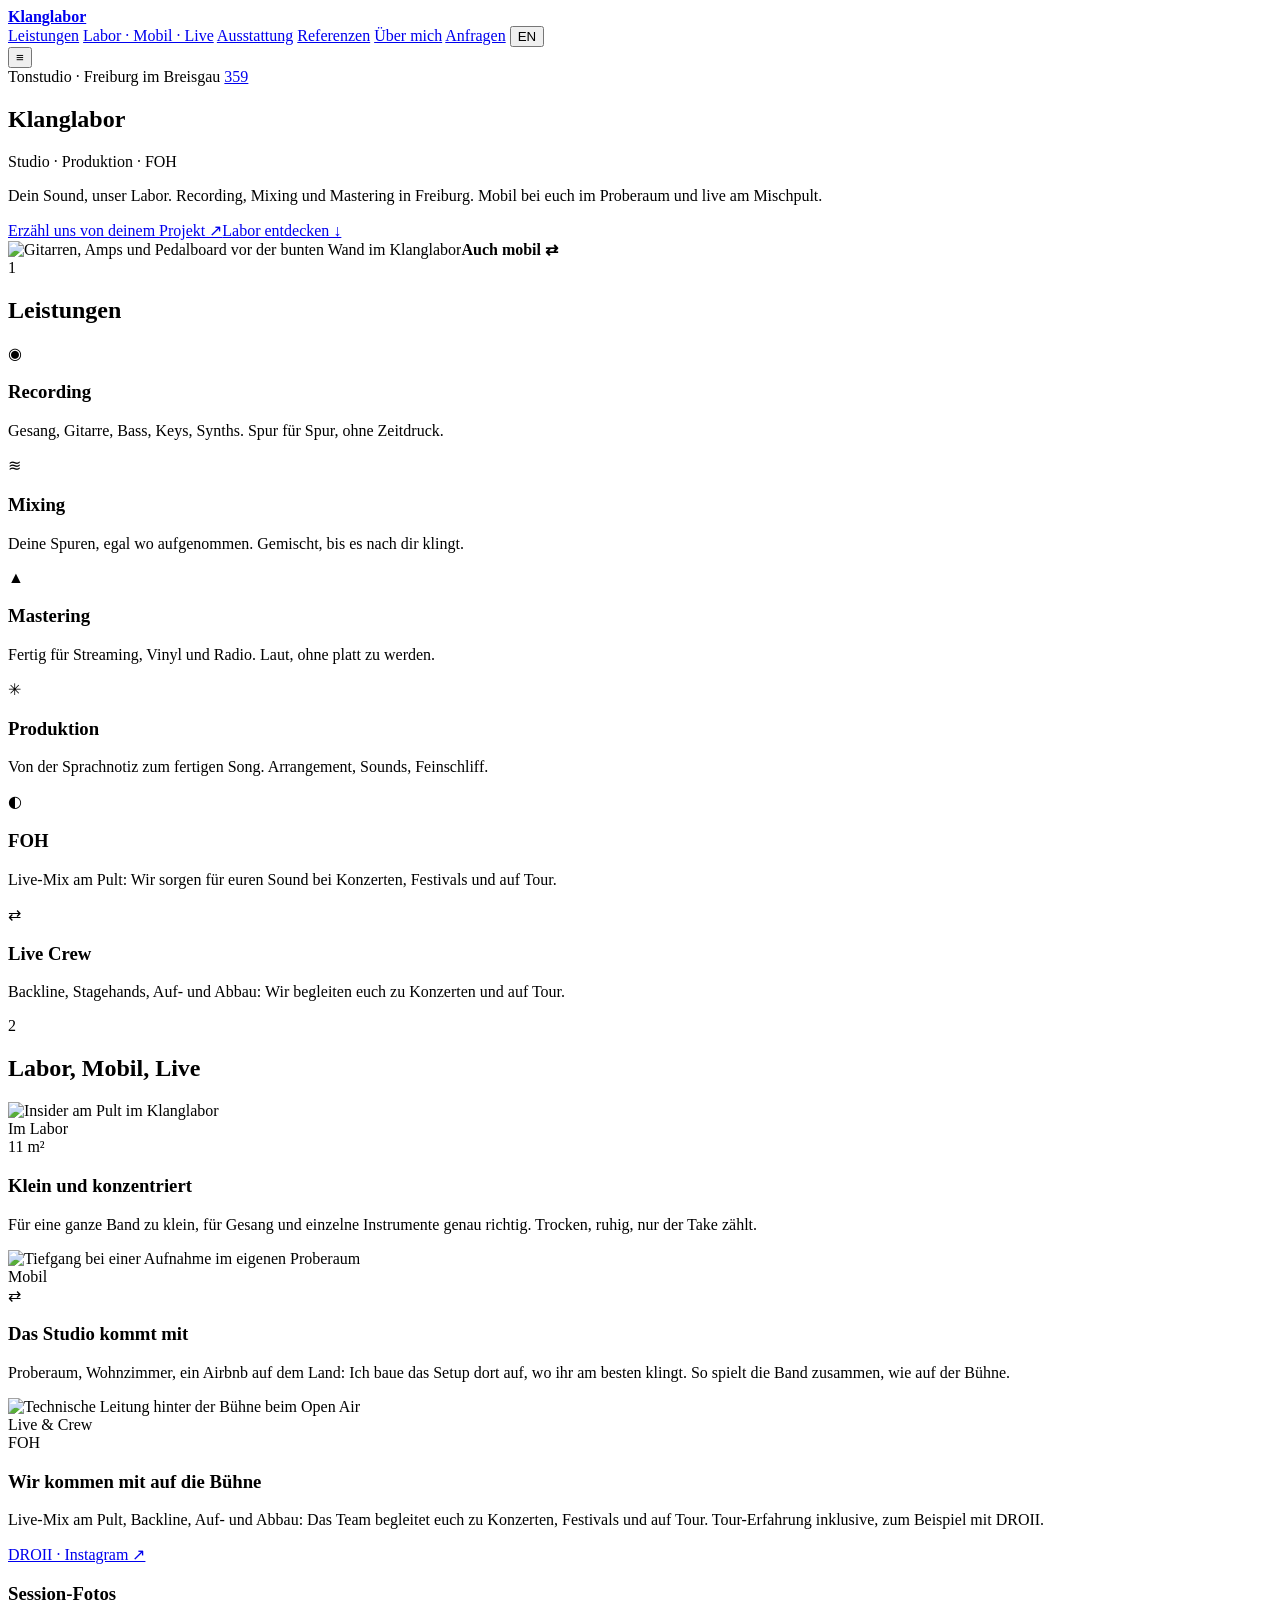
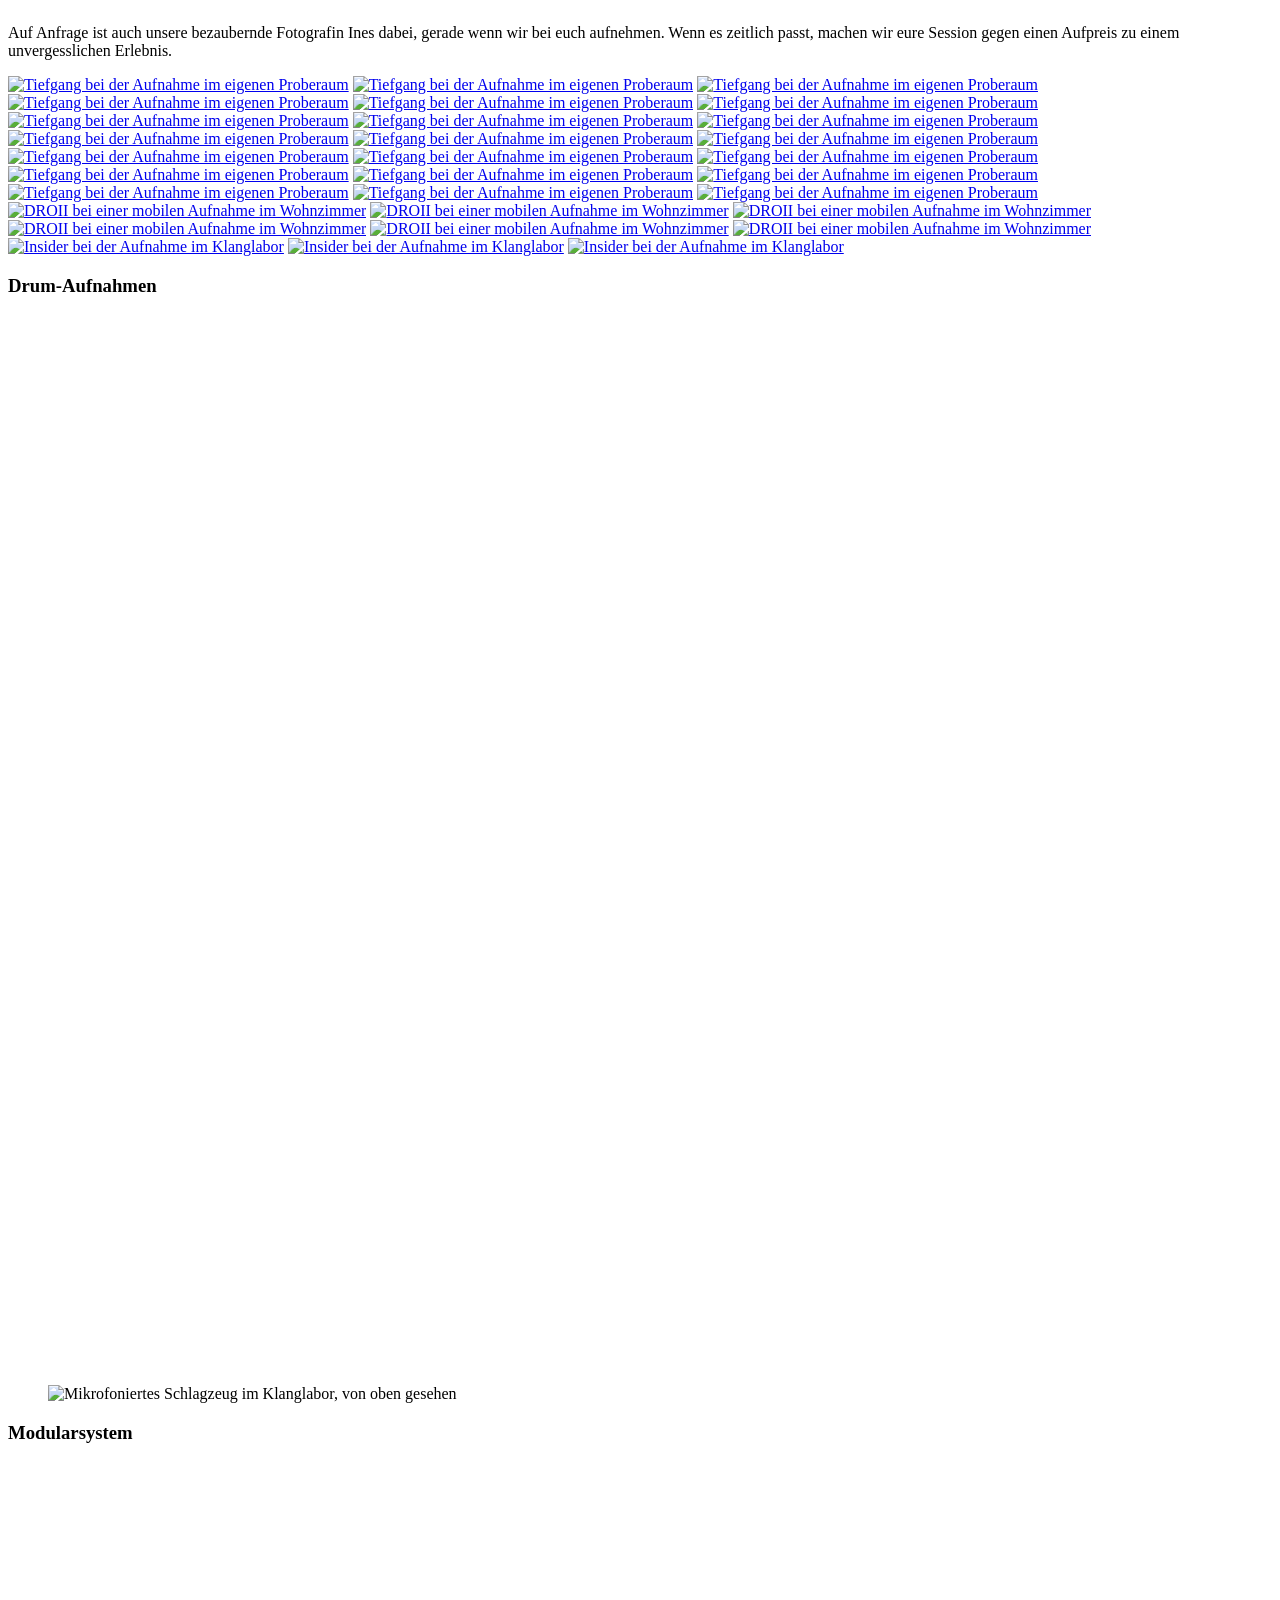
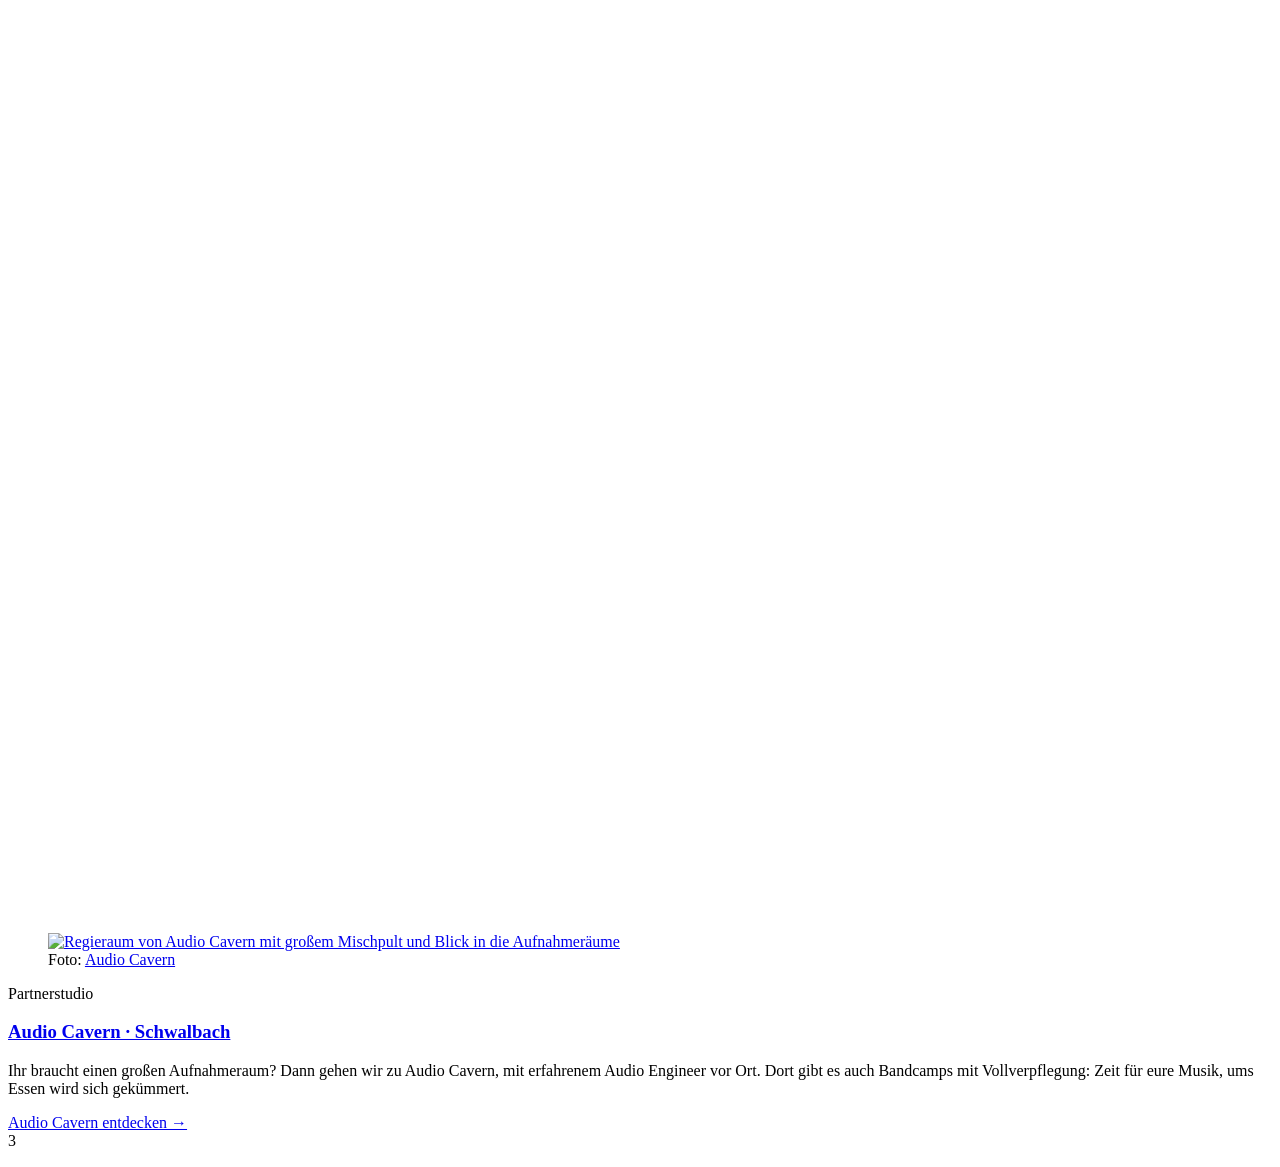
==== site/klanglabor/index.html @ e0504781 "Add an About me section with Robin's musical timeline to Klanglabor Co-Authored-By: Claude Opus 5.5 " ====
<!doctype html>
<html lang="de">
<head>
<meta charset="utf-8">
<meta name="viewport" content="width=device-width, initial-scale=1">
<title data-en="Klanglabor – Recording studio in Freiburg, mobile and live">Klanglabor – Tonstudio in Freiburg, mobil und live</title>
<meta name="description" content="Klanglabor in Freiburg: Recording, Mixing, Mastering und Produktion. Mobil im Proberaum und live mit Crew. Ein Studio von 359 Records." data-en-content="Klanglabor in Freiburg: recording, mixing, mastering and production. Mobile in your rehearsal room and live with crew. A studio by 359 Records.">
<meta property="og:title" content="Klanglabor Freiburg">
<meta property="og:description" content="Studio · Produktion · FOH. In Freiburg, mobil und live." data-en-content="Studio · Production · FOH. In Freiburg, mobile and live.">
<meta property="og:image" content="https://klanglabor.359records.de/img/klanglabor-instrumente-1400.webp">
<meta property="og:url" content="https://klanglabor.359records.de/">
<link rel="canonical" href="https://klanglabor.359records.de/">
<link rel="icon" href="/favicon-klanglabor.svg?v=wand-20261010" type="image/svg+xml">
<link rel="stylesheet" href="/css/base.css">
<link rel="stylesheet" href="/css/klanglabor.css?v=about-20261015">
</head>
<body>
<header class="top"><div class="wrap">
  <a href="#" class="bsign" aria-label="Klanglabor"><span><b>Klanglabor</b></span></a>
  <nav class="nav" id="nav">
    <a href="#leistungen" data-en="Services">Leistungen</a>
    <a href="#wege" data-en="Studio · Mobile · Live">Labor · Mobil · Live</a>
    <a href="#ausstattung" data-en="Equipment">Ausstattung</a>
    <a href="#referenzen" data-en="References">Referenzen</a>
    <a href="#ueber-mich" data-en="About me">Über mich</a>
    <a href="#anfrage" class="btn" data-en="Enquire">Anfragen</a>
    <button class="lang" type="button">EN</button>
  </nav>
  <button class="burger" type="button" aria-label="Menü" aria-controls="nav" aria-expanded="false">≡</button>
</div></header>

<main>
<section class="hero">
  <div class="txt">
    <div class="small"><span data-en="Recording studio · Freiburg im Breisgau">Tonstudio · Freiburg im Breisgau</span> <a class="tag359" href="https://359records.de/">359</a></div>
    <h1>Klanglabor</h1>
    <p class="hero-slogan" data-en="Studio · Production · FOH">Studio · Produktion · FOH</p>
    <p data-en="Your sound, our laboratory. Recording, mixing and mastering in Freiburg. Mobile in your rehearsal room and live at the mixing desk.">Dein Sound, unser Labor. Recording, Mixing und Mastering in Freiburg. Mobil bei euch im Proberaum und live am Mischpult.</p>
    <div class="plates"><a class="plate hero-cta" href="#anfrage" data-en="Tell us about your project ↗">Erzähl uns von deinem Projekt ↗</a><a class="plate" href="#wege" data-en="Explore the studio ↓">Labor entdecken ↓</a></div>
  </div>
  <div class="ph"><img src="/img/klanglabor-instrumente-1400.webp" srcset="/img/klanglabor-instrumente-700.webp 700w, /img/klanglabor-instrumente-1400.webp 1400w" sizes="(max-width: 760px) 100vw, 50vw" width="1400" height="1050" fetchpriority="high" alt="Gitarren, Amps und Pedalboard vor der bunten Wand im Klanglabor" data-en-alt="Guitars, amps and a pedalboard in front of the colourful Klanglabor mural"><span class="bsign"><span><b data-en="Mobile too ⇄">Auch mobil ⇄</b></span></span></div>
</section>

<section id="leistungen"><div class="wrap">
  <div class="head"><span class="num">1</span><h2 data-en="Services">Leistungen</h2></div>
  <div class="svcs">
    <div class="svc"><div class="ico" aria-hidden="true">◉</div><h3>Recording</h3><p data-en="Vocals, guitar, bass, keys, synths. Track by track, no time pressure.">Gesang, Gitarre, Bass, Keys, Synths. Spur für Spur, ohne Zeitdruck.</p></div>
    <div class="svc"><div class="ico" aria-hidden="true">≋</div><h3>Mixing</h3><p data-en="Your tracks, wherever they were recorded. Mixed until it sounds like you.">Deine Spuren, egal wo aufgenommen. Gemischt, bis es nach dir klingt.</p></div>
    <div class="svc"><div class="ico" aria-hidden="true">▲</div><h3>Mastering</h3><p data-en="Ready for streaming, vinyl and radio. Loud without going flat.">Fertig für Streaming, Vinyl und Radio. Laut, ohne platt zu werden.</p></div>
    <div class="svc"><div class="ico" aria-hidden="true">✳</div><h3 data-en="Production">Produktion</h3><p data-en="From voice memo to finished song. Arrangement, sounds, polish.">Von der Sprachnotiz zum fertigen Song. Arrangement, Sounds, Feinschliff.</p></div>
    <div class="svc"><div class="ico" aria-hidden="true">◐</div><h3>FOH</h3><p data-en="Live mixing at the desk: we take care of your sound at gigs, festivals and on tour.">Live-Mix am Pult: Wir sorgen für euren Sound bei Konzerten, Festivals und auf Tour.</p></div>
    <div class="svc"><div class="ico" aria-hidden="true">⇄</div><h3>Live Crew</h3><p data-en="Backline, stagehands, load-in and load-out: we join you for gigs and on tour.">Backline, Stagehands, Auf- und Abbau: Wir begleiten euch zu Konzerten und auf Tour.</p></div>
  </div>
</div></section>

<section id="wege" class="ways"><div class="wrap">
  <div class="head"><span class="num">2</span><h2 data-en="Studio, mobile, live">Labor, Mobil, Live</h2></div>
  <div class="cards">
    <div class="card studio-card"><img src="/img/insider-regie-700.webp" srcset="/img/insider-regie-700.webp 700w, /img/insider-regie-1400.webp 1400w" sizes="(max-width: 760px) calc(100vw - 32px), (max-width: 1100px) calc((100vw - 56px) / 2), 365px" width="1400" height="933" alt="Insider am Pult im Klanglabor" data-en-alt="Insider at the desk in Klanglabor" loading="lazy"><div class="in"><span class="plate" data-en="In the studio">Im Labor</span><div class="big">11 m²</div><h3 data-en="Small and focused">Klein und konzentriert</h3><p data-en="Too small for a full band, just right for vocals and single instruments. Dry, quiet, only the take counts.">Für eine ganze Band zu klein, für Gesang und einzelne Instrumente genau richtig. Trocken, ruhig, nur der Take zählt.</p></div></div>
    <div class="card mob"><img src="/img/session-proberaum-700.webp" srcset="/img/session-proberaum-700.webp 700w, /img/session-proberaum-1400.webp 1400w" sizes="(max-width: 760px) calc(100vw - 32px), (max-width: 1100px) calc((100vw - 56px) / 2), 365px" width="1400" height="933" alt="Tiefgang bei einer Aufnahme im eigenen Proberaum" data-en-alt="Tiefgang recording in their own rehearsal room" loading="lazy"><div class="in"><span class="plate" data-en="Mobile">Mobil</span><div class="big" aria-hidden="true">⇄</div><h3 data-en="The studio comes along">Das Studio kommt mit</h3><p data-en="Rehearsal room, living room, an Airbnb in the countryside: I set up wherever you sound best. That way the band plays together, just like on stage.">Proberaum, Wohnzimmer, ein Airbnb auf dem Land: Ich baue das Setup dort auf, wo ihr am besten klingt. So spielt die Band zusammen, wie auf der Bühne.</p></div></div>
    <div class="card"><img src="/img/tiefgang-technik-700.webp" srcset="/img/tiefgang-technik-700.webp 700w, /img/tiefgang-technik-1400.webp 1400w" sizes="(max-width: 760px) calc(100vw - 32px), (max-width: 1100px) calc((100vw - 56px) / 2), 365px" width="1400" height="933" alt="Technische Leitung hinter der Bühne beim Open Air" data-en-alt="Technical crew backstage at an open-air show" loading="lazy"><div class="in"><span class="plate">Live &amp; Crew</span><div class="big">FOH</div><h3 data-en="We join you on stage">Wir kommen mit auf die Bühne</h3><p data-en="Live mixing at the desk, backline, load-in and load-out: the team joins you at gigs, festivals and on tour. Touring experience included, for example with DROII.">Live-Mix am Pult, Backline, Auf- und Abbau: Das Team begleitet euch zu Konzerten, Festivals und auf Tour. Tour-Erfahrung inklusive, zum Beispiel mit DROII.</p><a class="plate" href="https://www.instagram.com/droii5/" target="_blank" rel="noopener noreferrer">DROII · Instagram ↗</a></div></div>
  </div>
  <div class="studio-photos sessions">
    <h3 data-en="Session photos">Session-Fotos</h3>
    <p class="sessions-intro" data-en="On request, our wonderful photographer Ines comes along, especially when we record at your place. If the timing works, for an extra fee we turn your session into an unforgettable experience.">Auf Anfrage ist auch unsere bezaubernde Fotografin Ines dabei, gerade wenn wir bei euch aufnehmen. Wenn es zeitlich passt, machen wir eure Session gegen einen Aufpreis zu einem unvergesslichen Erlebnis.</p>
    <div class="gallery">
      <a href="/img/session-tiefgang-01-1400.webp"><img src="/img/session-tiefgang-01-700.webp" width="700" height="466" alt="Tiefgang bei der Aufnahme im eigenen Proberaum" data-en-alt="Tiefgang recording in their own rehearsal room" loading="lazy"></a>
      <a href="/img/session-tiefgang-02-1400.webp"><img src="/img/session-tiefgang-02-700.webp" width="700" height="466" alt="Tiefgang bei der Aufnahme im eigenen Proberaum" data-en-alt="Tiefgang recording in their own rehearsal room" loading="lazy"></a>
      <a href="/img/session-tiefgang-03-1400.webp"><img src="/img/session-tiefgang-03-700.webp" width="700" height="466" alt="Tiefgang bei der Aufnahme im eigenen Proberaum" data-en-alt="Tiefgang recording in their own rehearsal room" loading="lazy"></a>
      <a href="/img/session-tiefgang-04-1400.webp"><img src="/img/session-tiefgang-04-700.webp" width="700" height="1050" alt="Tiefgang bei der Aufnahme im eigenen Proberaum" data-en-alt="Tiefgang recording in their own rehearsal room" loading="lazy"></a>
      <a href="/img/session-tiefgang-05-1400.webp"><img src="/img/session-tiefgang-05-700.webp" width="700" height="466" alt="Tiefgang bei der Aufnahme im eigenen Proberaum" data-en-alt="Tiefgang recording in their own rehearsal room" loading="lazy"></a>
      <a href="/img/session-tiefgang-06-1400.webp"><img src="/img/session-tiefgang-06-700.webp" width="700" height="466" alt="Tiefgang bei der Aufnahme im eigenen Proberaum" data-en-alt="Tiefgang recording in their own rehearsal room" loading="lazy"></a>
      <a href="/img/session-tiefgang-07-1400.webp"><img src="/img/session-tiefgang-07-700.webp" width="700" height="466" alt="Tiefgang bei der Aufnahme im eigenen Proberaum" data-en-alt="Tiefgang recording in their own rehearsal room" loading="lazy"></a>
      <a href="/img/session-tiefgang-08-1400.webp"><img src="/img/session-tiefgang-08-700.webp" width="700" height="466" alt="Tiefgang bei der Aufnahme im eigenen Proberaum" data-en-alt="Tiefgang recording in their own rehearsal room" loading="lazy"></a>
      <a href="/img/session-tiefgang-09-1400.webp"><img src="/img/session-tiefgang-09-700.webp" width="700" height="466" alt="Tiefgang bei der Aufnahme im eigenen Proberaum" data-en-alt="Tiefgang recording in their own rehearsal room" loading="lazy"></a>
      <a href="/img/session-tiefgang-10-1400.webp"><img src="/img/session-tiefgang-10-700.webp" width="700" height="466" alt="Tiefgang bei der Aufnahme im eigenen Proberaum" data-en-alt="Tiefgang recording in their own rehearsal room" loading="lazy"></a>
      <a href="/img/session-tiefgang-11-1400.webp"><img src="/img/session-tiefgang-11-700.webp" width="700" height="466" alt="Tiefgang bei der Aufnahme im eigenen Proberaum" data-en-alt="Tiefgang recording in their own rehearsal room" loading="lazy"></a>
      <a href="/img/session-tiefgang-12-1400.webp"><img src="/img/session-tiefgang-12-700.webp" width="700" height="466" alt="Tiefgang bei der Aufnahme im eigenen Proberaum" data-en-alt="Tiefgang recording in their own rehearsal room" loading="lazy"></a>
      <a href="/img/session-tiefgang-13-1400.webp"><img src="/img/session-tiefgang-13-700.webp" width="700" height="466" alt="Tiefgang bei der Aufnahme im eigenen Proberaum" data-en-alt="Tiefgang recording in their own rehearsal room" loading="lazy"></a>
      <a href="/img/session-tiefgang-14-1400.webp"><img src="/img/session-tiefgang-14-700.webp" width="700" height="1050" alt="Tiefgang bei der Aufnahme im eigenen Proberaum" data-en-alt="Tiefgang recording in their own rehearsal room" loading="lazy"></a>
      <a href="/img/session-tiefgang-15-1400.webp"><img src="/img/session-tiefgang-15-700.webp" width="700" height="466" alt="Tiefgang bei der Aufnahme im eigenen Proberaum" data-en-alt="Tiefgang recording in their own rehearsal room" loading="lazy"></a>
      <a href="/img/session-tiefgang-16-1400.webp"><img src="/img/session-tiefgang-16-700.webp" width="700" height="466" alt="Tiefgang bei der Aufnahme im eigenen Proberaum" data-en-alt="Tiefgang recording in their own rehearsal room" loading="lazy"></a>
      <a href="/img/session-tiefgang-17-1400.webp"><img src="/img/session-tiefgang-17-700.webp" width="700" height="466" alt="Tiefgang bei der Aufnahme im eigenen Proberaum" data-en-alt="Tiefgang recording in their own rehearsal room" loading="lazy"></a>
      <a href="/img/session-tiefgang-18-1400.webp"><img src="/img/session-tiefgang-18-700.webp" width="700" height="466" alt="Tiefgang bei der Aufnahme im eigenen Proberaum" data-en-alt="Tiefgang recording in their own rehearsal room" loading="lazy"></a>
      <a href="/img/session-tiefgang-19-1400.webp"><img src="/img/session-tiefgang-19-700.webp" width="700" height="466" alt="Tiefgang bei der Aufnahme im eigenen Proberaum" data-en-alt="Tiefgang recording in their own rehearsal room" loading="lazy"></a>
      <a href="/img/session-tiefgang-20-1400.webp"><img src="/img/session-tiefgang-20-700.webp" width="700" height="466" alt="Tiefgang bei der Aufnahme im eigenen Proberaum" data-en-alt="Tiefgang recording in their own rehearsal room" loading="lazy"></a>
      <a href="/img/session-tiefgang-21-1400.webp"><img src="/img/session-tiefgang-21-700.webp" width="700" height="466" alt="Tiefgang bei der Aufnahme im eigenen Proberaum" data-en-alt="Tiefgang recording in their own rehearsal room" loading="lazy"></a>
      <a href="/img/session-droii-01-1400.webp"><img src="/img/session-droii-01-700.webp" width="700" height="525" alt="DROII bei einer mobilen Aufnahme im Wohnzimmer" data-en-alt="DROII during a mobile recording in a living room" loading="lazy"></a>
      <a href="/img/session-droii-02-1400.webp"><img src="/img/session-droii-02-700.webp" width="700" height="525" alt="DROII bei einer mobilen Aufnahme im Wohnzimmer" data-en-alt="DROII during a mobile recording in a living room" loading="lazy"></a>
      <a href="/img/session-droii-03-1400.webp"><img src="/img/session-droii-03-700.webp" width="700" height="525" alt="DROII bei einer mobilen Aufnahme im Wohnzimmer" data-en-alt="DROII during a mobile recording in a living room" loading="lazy"></a>
      <a href="/img/session-droii-04-1400.webp"><img src="/img/session-droii-04-700.webp" width="700" height="525" alt="DROII bei einer mobilen Aufnahme im Wohnzimmer" data-en-alt="DROII during a mobile recording in a living room" loading="lazy"></a>
      <a href="/img/session-droii-05-1400.webp"><img src="/img/session-droii-05-700.webp" width="700" height="525" alt="DROII bei einer mobilen Aufnahme im Wohnzimmer" data-en-alt="DROII during a mobile recording in a living room" loading="lazy"></a>
      <a href="/img/session-droii-06-1400.webp"><img src="/img/session-droii-06-700.webp" width="700" height="525" alt="DROII bei einer mobilen Aufnahme im Wohnzimmer" data-en-alt="DROII during a mobile recording in a living room" loading="lazy"></a>
      <a href="/img/session-insider-01-1400.webp"><img src="/img/session-insider-01-700.webp" width="700" height="466" alt="Insider bei der Aufnahme im Klanglabor" data-en-alt="Insider recording at Klanglabor" loading="lazy"></a>
      <a href="/img/session-insider-02-1400.webp"><img src="/img/session-insider-02-700.webp" width="700" height="466" alt="Insider bei der Aufnahme im Klanglabor" data-en-alt="Insider recording at Klanglabor" loading="lazy"></a>
      <a href="/img/session-insider-03-1400.webp"><img src="/img/session-insider-03-700.webp" width="700" height="466" alt="Insider bei der Aufnahme im Klanglabor" data-en-alt="Insider recording at Klanglabor" loading="lazy"></a>
    </div>
  </div>
  <div class="studio-photos">
    <h3 data-en="Drum recording">Drum-Aufnahmen</h3>
    <div class="studio-gallery">
      <figure>
        <div class="drum-room"><img src="/img/klanglabor-raum-1400.webp" srcset="/img/klanglabor-raum-700.webp 700w, /img/klanglabor-raum-1400.webp 1400w" sizes="(max-width: 760px) calc((100vw - 32px) * 2.1), (max-width: 1200px) calc((100vw - 80px) * 1.05), 1176px" width="1400" height="1050" alt="Das gesamte mikrofonierte Drumset mit Bassdrum, Toms und Becken im Klanglabor" data-en-alt="The full miked drum kit with kick drum, toms and cymbals at Klanglabor" loading="lazy"></div>
      </figure>
      <figure>
        <img src="/img/klanglabor-drums-700.webp" srcset="/img/klanglabor-drums-700.webp 700w, /img/klanglabor-drums-1400.webp 1400w" sizes="(max-width: 760px) calc(100vw - 32px), (max-width: 1200px) calc((100vw - 80px) / 2), 560px" width="1400" height="1050" alt="Mikrofoniertes Schlagzeug im Klanglabor, von oben gesehen" data-en-alt="Miked drum kit at Klanglabor, viewed from above" loading="lazy">
      </figure>
    </div>
  </div>
  <div class="studio-photos studio-heart">
    <h3 data-en="Modular system">Modularsystem</h3>
    <figure>
      <img src="/img/klanglabor-regie-1400.webp" srcset="/img/klanglabor-regie-700.webp 700w, /img/klanglabor-regie-1400.webp 1400w" sizes="(max-width: 760px) calc(100vw - 32px), (max-width: 1200px) calc(100vw - 56px), 1144px" width="1400" height="1050" alt="Das Modularsystem im Klanglabor, daneben Synthesizer und Studiomonitore" data-en-alt="Klanglabor’s modular system, alongside synthesizers and studio monitors" loading="lazy">
    </figure>
  </div>
  <div class="partner">
    <figure class="partner-photo">
      <!-- Photo source: https://www.audiocavern.com/wp-content/uploads/2022/11/Hell-03277-Exported-Rescaled.jpg -->
      <a href="https://www.audiocavern.com/"><img src="/img/audio-cavern-studio-700.webp" srcset="/img/audio-cavern-studio-700.webp 700w, /img/audio-cavern-studio-1400.webp 1400w" sizes="(max-width: 760px) calc(100vw - 38px), (max-width: 1200px) 40vw, 456px" width="1400" height="934" alt="Regieraum von Audio Cavern mit großem Mischpult und Blick in die Aufnahmeräume" data-en-alt="Audio Cavern control room with a large mixing desk and views into the recording rooms" loading="lazy"></a>
      <figcaption><span data-en="Photo:">Foto:</span> <a href="https://www.audiocavern.com/">Audio Cavern</a></figcaption>
    </figure>
    <div class="partner-copy">
      <span class="small" data-en="Partner studio">Partnerstudio</span>
      <h3><a href="https://www.audiocavern.com/">Audio Cavern · Schwalbach</a></h3>
      <p data-en="Need a big live room? Then we go to Audio Cavern, with an experienced audio engineer on site. They also offer band camps with full catering: time for your music, with meals taken care of.">Ihr braucht einen großen Aufnahmeraum? Dann gehen wir zu Audio Cavern, mit erfahrenem Audio Engineer vor Ort. Dort gibt es auch Bandcamps mit Vollverpflegung: Zeit für eure Musik, ums Essen wird sich gekümmert.</p>
      <a class="plate" href="https://www.audiocavern.com/" data-en="Explore Audio Cavern →">Audio Cavern entdecken →</a>
    </div>
  </div>
</div></section>

<section id="ausstattung" class="equipment"><div class="wrap">
  <div class="head"><span class="num">3</span><h2 data-en="Equipment">Ausstattung</h2></div>
  <p class="equipment-intro" data-en="A selection of the microphones, instruments and sounds we work with at Klanglabor.">Eine Auswahl der Mikrofone, Instrumente und Sounds, mit denen wir im Klanglabor arbeiten.</p>
  <div class="equipment-grid">
    <div class="equipment-group">
      <h3>Recording</h3>
      <ul>
        <li>Shure SM7B</li>
        <li>RØDE NT1-A</li>
        <li>Focusrite Scarlett 18i20 &amp; OctoPre</li>
        <li>Logic Pro</li>
        <li>ADAM Audio T7V</li>
        <li>Sonarworks SoundID</li>
      </ul>
    </div>
    <div class="equipment-group">
      <h3>Synths &amp; Modular</h3>
      <ul>
        <li>Moog DFAM</li>
        <li>Behringer Neutron</li>
        <li>Behringer Pro-800</li>
        <li data-en="Steady State Fate percussion modules">Steady State Fate Percussion-Module</li>
        <li data-en="Doepfer modules">Doepfer-Module</li>
        <li>Arturia KeyStep Pro</li>
      </ul>
    </div>
    <div class="equipment-group">
      <h3 data-en="Instruments">Instrumente</h3>
      <ul>
        <li>Tama Silverstar</li>
        <li data-en="Sabian Hand Hammered cymbals">Sabian Hand Hammered Becken</li>
        <li>Epiphone EJ-200SCE &amp; SG 400</li>
        <li>Marcus Miller M2</li>
        <li>Orange Crush Bass 50</li>
      </ul>
    </div>
  </div>
</div></section>

<section id="referenzen"><div class="wrap">
  <div class="head"><span class="num">4</span><h2 data-en="References">Referenzen</h2></div>
  <div class="refs">
    <div class="ref">
      <img src="/img/tiefgang-gitarre-lila-700.webp" alt="Gitarrist von Tiefgang im lila Bühnenlicht" data-en-alt="Tiefgang’s guitarist in purple stage light" loading="lazy">
      <div>
        <span class="small">EP · Tiefgang · Saarlouis</span>
        <h3>Zwischen Gestern und Heute</h3>
        <div class="ref-links">
          <a href="https://open.spotify.com/album/5jMbd5GxiMihUDu3I0U6i6" target="_blank" rel="noopener noreferrer">Spotify ↗</a>
          <a href="https://www.tiefgang.band/" target="_blank" rel="noopener noreferrer">Website ↗</a>
          <a href="https://www.instagram.com/tiefgang_offiziell/" target="_blank" rel="noopener noreferrer">Instagram ↗</a>
        </div>
      </div>
    </div>
    <div class="ref">
      <img src="/img/insider-take-wand-700.webp" alt="Gitarrist von Insider bei der Aufnahme vor dem Wandbild" data-en-alt="Insider’s guitarist recording in front of the mural" loading="lazy">
      <div>
        <span class="small">EP · Insider · Saarlouis</span>
        <h3>All These Things</h3>
        <div class="ref-links">
          <a href="https://www.youtube.com/playlist?list=OLAK5uy_nkrguoHCaMgJijAhi-SXMjti1rwBdUSF0" target="_blank" rel="noopener noreferrer" data-en="EP on YouTube ↗">EP auf YouTube ↗</a>
          <a href="https://www.instagram.com/insiderofficialmusic/" target="_blank" rel="noopener noreferrer">Instagram ↗</a>
        </div>
      </div>
    </div>
  </div>
</div></section>

<section id="ueber-mich" class="about"><div class="wrap">
  <div class="head"><span class="num">5</span><h2 data-en="About me">Über mich</h2></div>
  <div class="about-grid">
    <div class="about-intro">
      <figure><img src="/img/session-tiefgang-01-700.webp" srcset="/img/session-tiefgang-01-700.webp 700w, /img/session-tiefgang-01-1400.webp 1400w" sizes="(max-width: 760px) calc(100vw - 32px), 440px" width="1400" height="933" alt="Robin am Mischpult bei einer Aufnahme" data-en-alt="Robin at the mixing desk during a recording" loading="lazy"></figure>
      <p data-en="I’m Robin. As a small child I got a drum kit for Christmas. It didn’t last long, but my love of music did. Today I play bass, drums, guitar and modular synths, and I record bands, in the studio, in their rehearsal room or live.">Ich bin Robin. Als kleines Kind habe ich zu Weihnachten ein Schlagzeug bekommen. Das hat nicht lange gehalten, die Liebe zur Musik schon. Heute spiele ich Bass, Schlagzeug, Gitarre und Modularsynths und nehme Bands auf, im Studio, im Proberaum oder live.</p>
    </div>
    <ol class="timeline">
      <li><span class="when" data-en="Childhood">Kindheit</span><p data-en="Recorder in an ensemble, me on the tenor. My first gigs were at the monastery in Bous, every Easter Monday in front of a packed house.">Blockflöte im Ensemble, ich an der Tenorflöte. Die ersten Auftritte hatte ich im Bouser Kloster, jeden Ostermontag vor voller Hütte.</p></li>
      <li><span class="when" data-en="From age 10">ab 10</span><p data-en="Eight years of guitar lessons, classical first, electric from 2012. As a student I start teaching guitar myself.">Acht Jahre Gitarrenunterricht, erst klassisch, ab 2012 auf der E-Gitarre. Als Student gebe ich dann selbst Unterricht.</p></li>
      <li><span class="when" data-en="2018">2018</span><p data-en="My first band, on my 21st birthday: “The Cocks”. We sound awful and get the party going. That’s when I rediscover the drums.">Erste Band an meinem 21. Geburtstag: „The Cocks“. Wir klingen scheußlich und machen ordentlich Stimmung. Dabei entdecke ich das Schlagzeug wieder.</p></li>
      <li><span class="when" data-en="2019">2019</span><p data-en="First rehearsals with a cover band. With the money from my internship at Deezer I buy a drum kit. Until 2021 there are Friday open jams at my parents’ place and my first recordings on a small two-channel interface.">Erste Proben mit einer Coverband. Vom Geld aus meinem Praktikum bei Deezer kaufe ich mir ein Schlagzeug. Bis 2021 gibt es freitags Open Jams bei meinen Eltern und erste Aufnahmen über ein kleines 2-Kanal-Interface.</p></li>
      <li><span class="when" data-en="2021">2021</span><p data-en="We start Insider. With two guitarists and two drummers, I become the bassist out of necessity and stay one out of passion. The same year I open my first studio in Saarlouis, with a live and recording room for the whole band.">Wir gründen Insider. Mit zwei Gitarristen und zwei Schlagzeugern werde ich aus der Not heraus Bassist und bleibe es aus Leidenschaft. Im selben Jahr eröffne ich mein erstes Studio in Saarlouis, mit Live- und Aufnahmeraum für die ganze Band.</p></li>
      <li><span class="when" data-en="2022">2022</span><p data-en="First gigs with Insider, plus the cover band “Bousenfreunde” with me on drums.">Erste Konzerte mit Insider, dazu die Coverband „Bousenfreunde“ mit mir am Schlagzeug.</p></li>
      <li><span class="when" data-en="2024">2024</span><p data-en="Move to Freiburg. I give up the studio in Saarlouis and leave the band.">Umzug nach Freiburg. Das Studio in Saarlouis gebe ich auf und verlasse die Band.</p></li>
      <li><span class="when" data-en="2025">2025</span><p data-en="My first semi-modular synthesizer opens up a new world. Since April I have been running the small studio on Tullastraße in Freiburg. Since June I have played bass for DROII from Saarbrücken: San Hejmo in Weeze, Montgolfiade in Warstein, Reeperbahn Festival in Hamburg and German Unity Day at the Stadtgalerie Saarbrücken.">Mein erster semimodularer Synthesizer öffnet mir eine neue Welt. Seit April betreibe ich das kleine Studio in der Tullastraße in Freiburg. Seit Juni spiele ich Bass bei DROII aus Saarbrücken: San Hejmo in Weeze, Montgolfiade in Warstein, Reeperbahn Festival in Hamburg und zum Tag der Deutschen Einheit in der Stadtgalerie Saarbrücken.</p></li>
      <li><span class="when" data-en="2026">2026</span><p data-en="My first EPs as a producer: in January “Zwischen Gestern und Heute” with Tiefgang in an Airbnb in Bavaria near the Czech border, in March “All These Things” with Insider at my studio. In the summer I play with DROII at CSD Saarbrücken (my first modular set in front of an audience), Osthafenfest at the Silodom, the Altstadtfest, San Hejmo and finally on the Vauban island in Saarlouis. At Tiefgang’s biggest show so far I am the technical lead.">Meine ersten EPs als Produzent: im Januar „Zwischen Gestern und Heute“ mit Tiefgang in einem Airbnb in Bayern nahe der tschechischen Grenze, im März „All These Things“ mit Insider bei mir im Studio. Im Sommer spiele ich mit DROII auf dem CSD Saarbrücken (mein erstes Modular-Set vor Publikum), dem Osthafenfest am Silodom, dem Altstadtfest, dem San Hejmo und zum Abschluss auf der Vauban-Insel in Saarlouis. Bei Tiefgangs bisher größtem Auftritt bin ich technischer Leiter.</p></li>
      <li><span class="when" data-en="10 Oct 2026">10. 10. 2026</span><p data-en="Klanglabor officially opens: a space to play, record and experiment, with guitars, bass, drums, amps, modular synths, plenty of mics and 16 tracks for instruments and vocals. Stay tuned!">Das Klanglabor eröffnet offiziell: Raum zum Musizieren, Aufnehmen und Forschen, mit Gitarren, Bass, Schlagzeug, Amps, Modularsynths, jeder Menge Mikrofone und 16 Spuren für Instrumente und Stimme. Stay tuned!</p></li>
    </ol>
  </div>
</div></section>

<section id="anfrage" class="request"><div class="wrap">
  <div class="head"><span class="num">6</span><h2 data-en="Enquire">Anfragen</h2></div>
  <p data-en="Prices on request, because every project is different. Tell us what you are planning: band, number of songs, time frame, and whether in the studio, mobile or live.">Preise gibt es auf Anfrage, weil jedes Projekt anders ist. Erzähl uns, was du vorhast: Band, Anzahl Songs, Zeitraum, und ob im Labor, mobil oder live.</p>
  <p><a class="plate" href="mailto:studio@359records.de">studio@359records.de</a></p>
  <p><span data-en="Or call:">Oder ruf an:</span> <a class="plate" href="tel:+4915152957539">+49 151 5295 7539</a></p>
</div></section>
</main>

<footer><div class="wrap">
  <span class="small"><span data-en="Klanglabor Freiburg · a studio by">Klanglabor Freiburg · ein Studio von</span> <a href="https://359records.de/">359 Records</a></span>
  <nav class="small"><a href="/impressum" data-en="Legal notice">Impressum</a><a href="/datenschutz" data-en="Privacy">Datenschutz</a></nav>
</div></footer>
<script src="/js/main.js"></script>
</body>
</html>
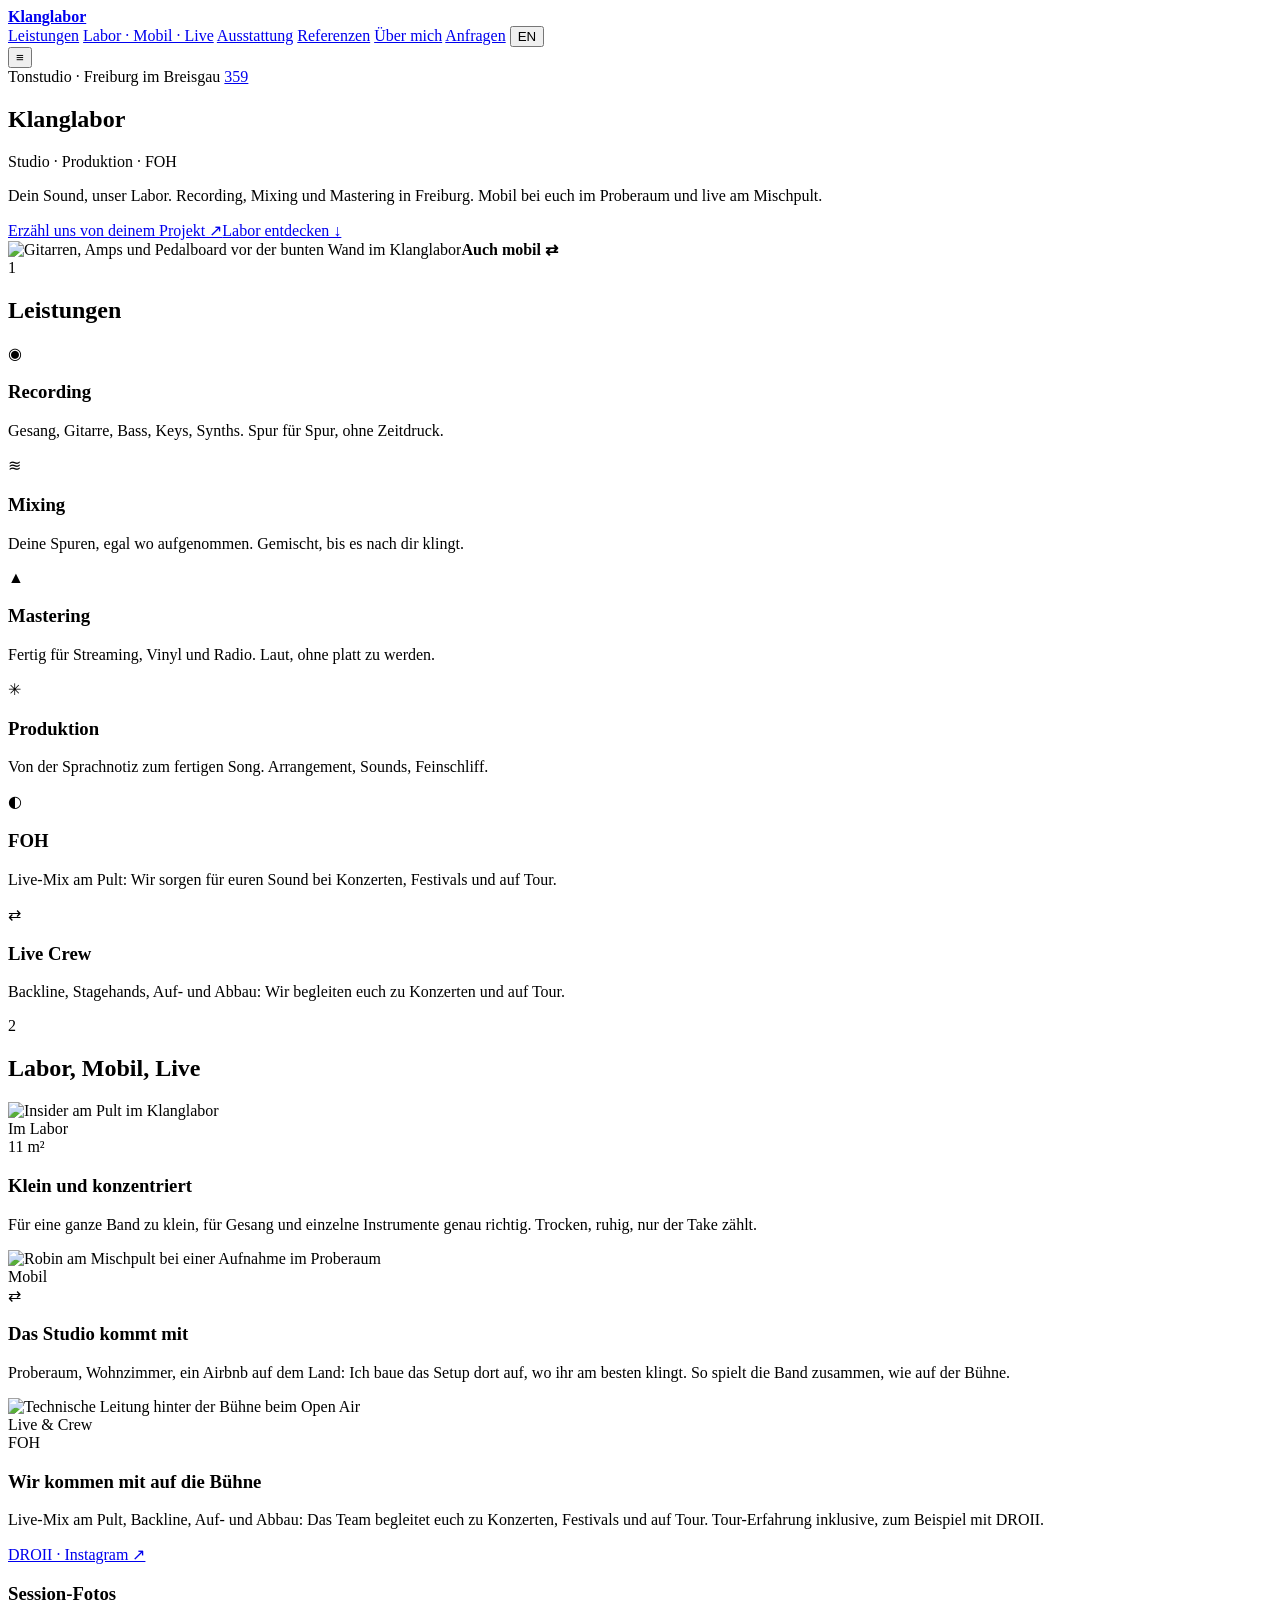
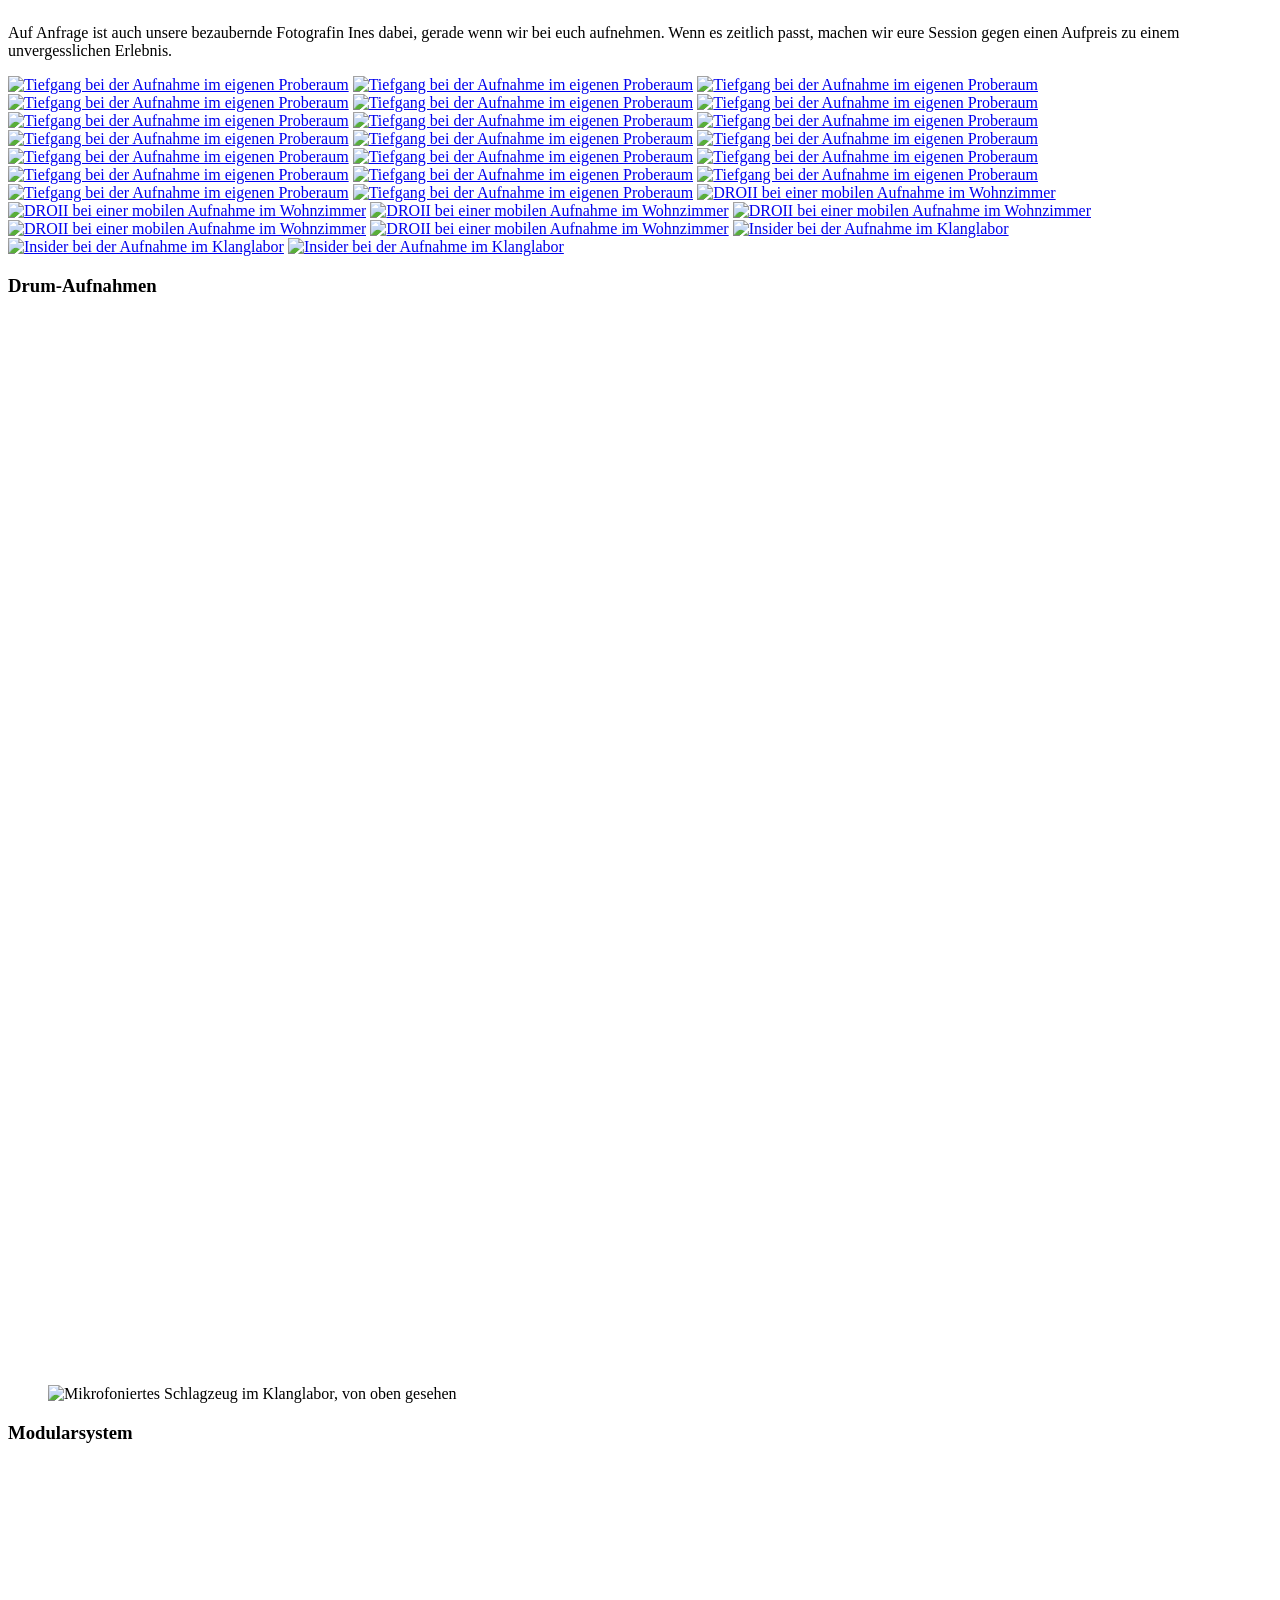
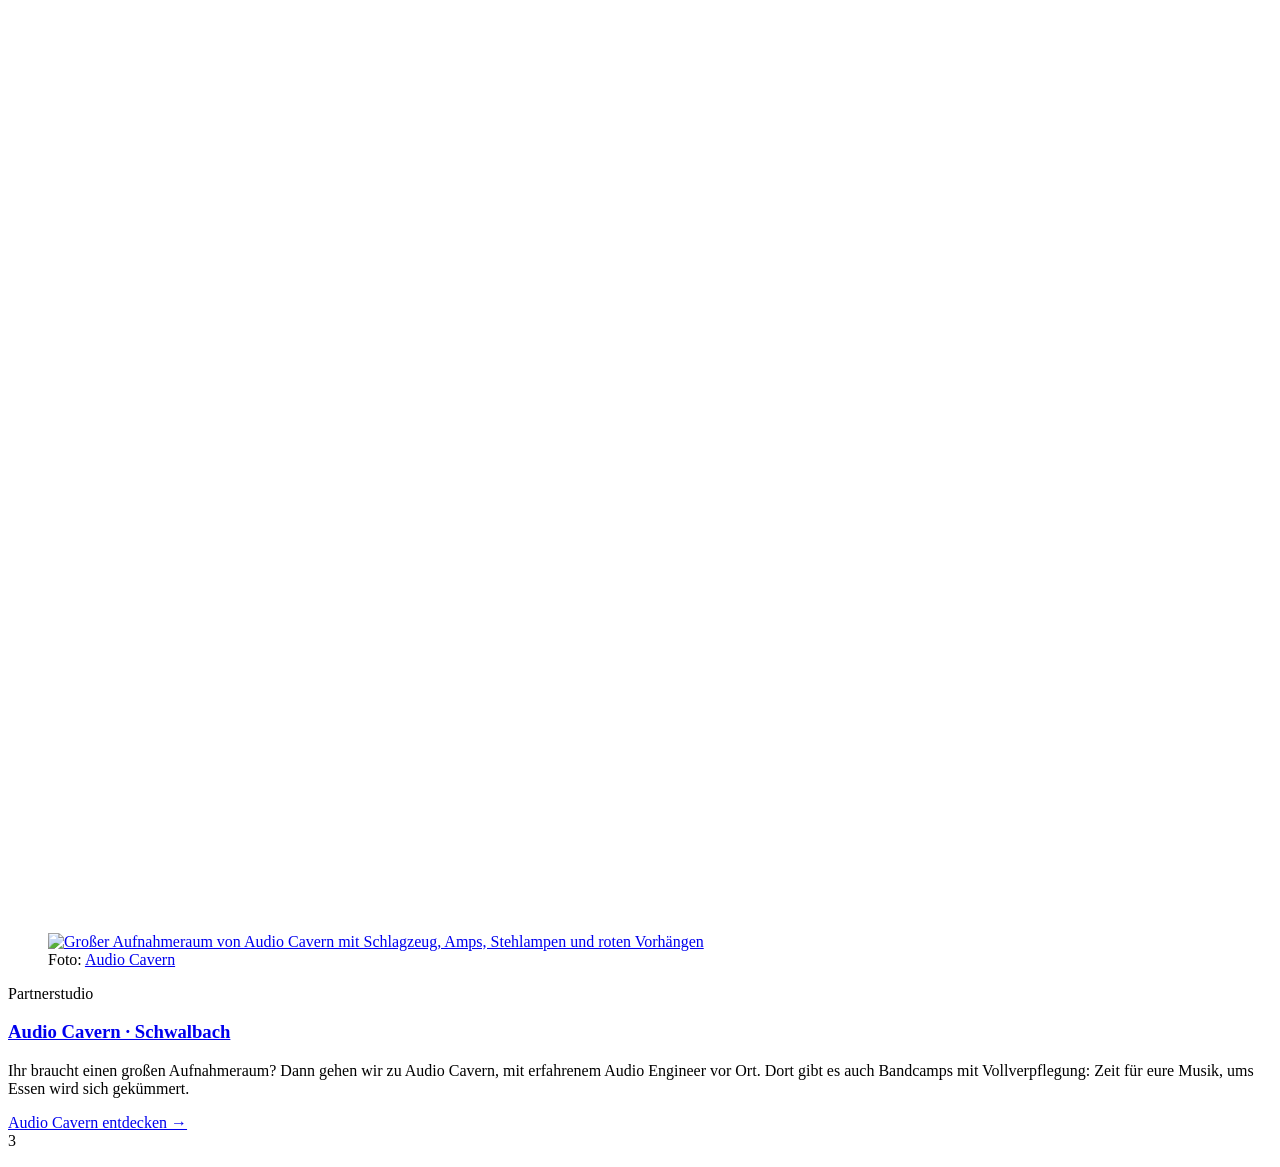
==== commit cb74d934: "Swap in the requested photos and link Tiefgang and Insider in the network Audio Cavern live room, Ro" ====
--- a/site/klanglabor/index.html
+++ b/site/klanglabor/index.html
@@ -57,7 +57,7 @@
   <div class="head"><span class="num">2</span><h2 data-en="Studio, mobile, live">Labor, Mobil, Live</h2></div>
   <div class="cards">
     <div class="card studio-card"><img src="/img/insider-regie-700.webp" srcset="/img/insider-regie-700.webp 700w, /img/insider-regie-1400.webp 1400w" sizes="(max-width: 760px) calc(100vw - 32px), (max-width: 1100px) calc((100vw - 56px) / 2), 365px" width="1400" height="933" alt="Insider am Pult im Klanglabor" data-en-alt="Insider at the desk in Klanglabor" loading="lazy"><div class="in"><span class="plate" data-en="In the studio">Im Labor</span><div class="big">11 m²</div><h3 data-en="Small and focused">Klein und konzentriert</h3><p data-en="Too small for a full band, just right for vocals and single instruments. Dry, quiet, only the take counts.">Für eine ganze Band zu klein, für Gesang und einzelne Instrumente genau richtig. Trocken, ruhig, nur der Take zählt.</p></div></div>
-    <div class="card mob"><img src="/img/session-proberaum-700.webp" srcset="/img/session-proberaum-700.webp 700w, /img/session-proberaum-1400.webp 1400w" sizes="(max-width: 760px) calc(100vw - 32px), (max-width: 1100px) calc((100vw - 56px) / 2), 365px" width="1400" height="933" alt="Tiefgang bei einer Aufnahme im eigenen Proberaum" data-en-alt="Tiefgang recording in their own rehearsal room" loading="lazy"><div class="in"><span class="plate" data-en="Mobile">Mobil</span><div class="big" aria-hidden="true">⇄</div><h3 data-en="The studio comes along">Das Studio kommt mit</h3><p data-en="Rehearsal room, living room, an Airbnb in the countryside: I set up wherever you sound best. That way the band plays together, just like on stage.">Proberaum, Wohnzimmer, ein Airbnb auf dem Land: Ich baue das Setup dort auf, wo ihr am besten klingt. So spielt die Band zusammen, wie auf der Bühne.</p></div></div>
+    <div class="card mob"><img src="/img/session-tiefgang-16-700.webp" srcset="/img/session-tiefgang-16-700.webp 700w, /img/session-tiefgang-16-1400.webp 1400w" sizes="(max-width: 760px) calc(100vw - 32px), (max-width: 1100px) calc((100vw - 56px) / 2), 365px" width="1400" height="933" alt="Robin am Mischpult bei einer Aufnahme im Proberaum" data-en-alt="Robin at the mixing desk during a recording in a rehearsal room" loading="lazy"><div class="in"><span class="plate" data-en="Mobile">Mobil</span><div class="big" aria-hidden="true">⇄</div><h3 data-en="The studio comes along">Das Studio kommt mit</h3><p data-en="Rehearsal room, living room, an Airbnb in the countryside: I set up wherever you sound best. That way the band plays together, just like on stage.">Proberaum, Wohnzimmer, ein Airbnb auf dem Land: Ich baue das Setup dort auf, wo ihr am besten klingt. So spielt die Band zusammen, wie auf der Bühne.</p></div></div>
     <div class="card"><img src="/img/tiefgang-technik-700.webp" srcset="/img/tiefgang-technik-700.webp 700w, /img/tiefgang-technik-1400.webp 1400w" sizes="(max-width: 760px) calc(100vw - 32px), (max-width: 1100px) calc((100vw - 56px) / 2), 365px" width="1400" height="933" alt="Technische Leitung hinter der Bühne beim Open Air" data-en-alt="Technical crew backstage at an open-air show" loading="lazy"><div class="in"><span class="plate">Live &amp; Crew</span><div class="big">FOH</div><h3 data-en="We join you on stage">Wir kommen mit auf die Bühne</h3><p data-en="Live mixing at the desk, backline, load-in and load-out: the team joins you at gigs, festivals and on tour. Touring experience included, for example with DROII.">Live-Mix am Pult, Backline, Auf- und Abbau: Das Team begleitet euch zu Konzerten, Festivals und auf Tour. Tour-Erfahrung inklusive, zum Beispiel mit DROII.</p><a class="plate" href="https://www.instagram.com/droii5/" target="_blank" rel="noopener noreferrer">DROII · Instagram ↗</a></div></div>
   </div>
   <div class="studio-photos sessions">
@@ -79,7 +79,6 @@
       <a href="/img/session-tiefgang-13-1400.webp"><img src="/img/session-tiefgang-13-700.webp" width="700" height="466" alt="Tiefgang bei der Aufnahme im eigenen Proberaum" data-en-alt="Tiefgang recording in their own rehearsal room" loading="lazy"></a>
       <a href="/img/session-tiefgang-14-1400.webp"><img src="/img/session-tiefgang-14-700.webp" width="700" height="1050" alt="Tiefgang bei der Aufnahme im eigenen Proberaum" data-en-alt="Tiefgang recording in their own rehearsal room" loading="lazy"></a>
       <a href="/img/session-tiefgang-15-1400.webp"><img src="/img/session-tiefgang-15-700.webp" width="700" height="466" alt="Tiefgang bei der Aufnahme im eigenen Proberaum" data-en-alt="Tiefgang recording in their own rehearsal room" loading="lazy"></a>
-      <a href="/img/session-tiefgang-16-1400.webp"><img src="/img/session-tiefgang-16-700.webp" width="700" height="466" alt="Tiefgang bei der Aufnahme im eigenen Proberaum" data-en-alt="Tiefgang recording in their own rehearsal room" loading="lazy"></a>
       <a href="/img/session-tiefgang-17-1400.webp"><img src="/img/session-tiefgang-17-700.webp" width="700" height="466" alt="Tiefgang bei der Aufnahme im eigenen Proberaum" data-en-alt="Tiefgang recording in their own rehearsal room" loading="lazy"></a>
       <a href="/img/session-tiefgang-18-1400.webp"><img src="/img/session-tiefgang-18-700.webp" width="700" height="466" alt="Tiefgang bei der Aufnahme im eigenen Proberaum" data-en-alt="Tiefgang recording in their own rehearsal room" loading="lazy"></a>
       <a href="/img/session-tiefgang-19-1400.webp"><img src="/img/session-tiefgang-19-700.webp" width="700" height="466" alt="Tiefgang bei der Aufnahme im eigenen Proberaum" data-en-alt="Tiefgang recording in their own rehearsal room" loading="lazy"></a>
@@ -115,8 +114,8 @@
   </div>
   <div class="partner">
     <figure class="partner-photo">
-      <!-- Photo source: https://www.audiocavern.com/wp-content/uploads/2022/11/Hell-03277-Exported-Rescaled.jpg -->
-      <a href="https://www.audiocavern.com/"><img src="/img/audio-cavern-studio-700.webp" srcset="/img/audio-cavern-studio-700.webp 700w, /img/audio-cavern-studio-1400.webp 1400w" sizes="(max-width: 760px) calc(100vw - 38px), (max-width: 1200px) 40vw, 456px" width="1400" height="934" alt="Regieraum von Audio Cavern mit großem Mischpult und Blick in die Aufnahmeräume" data-en-alt="Audio Cavern control room with a large mixing desk and views into the recording rooms" loading="lazy"></a>
+      <!-- Photo source: https://www.audiocavern.com/wp-content/uploads/2022/12/cmp_IMG_20221230_115752-scaled.jpg -->
+      <a href="https://www.audiocavern.com/"><img src="/img/audio-cavern-aufnahmeraum-700.webp" srcset="/img/audio-cavern-aufnahmeraum-700.webp 700w, /img/audio-cavern-aufnahmeraum-1400.webp 1400w" sizes="(max-width: 760px) calc(100vw - 38px), (max-width: 1200px) 40vw, 456px" width="1400" height="700" alt="Großer Aufnahmeraum von Audio Cavern mit Schlagzeug, Amps, Stehlampen und roten Vorhängen" data-en-alt="Audio Cavern’s large live room with drums, amps, floor lamps and red curtains" loading="lazy"></a>
       <figcaption><span data-en="Photo:">Foto:</span> <a href="https://www.audiocavern.com/">Audio Cavern</a></figcaption>
     </figure>
     <div class="partner-copy">
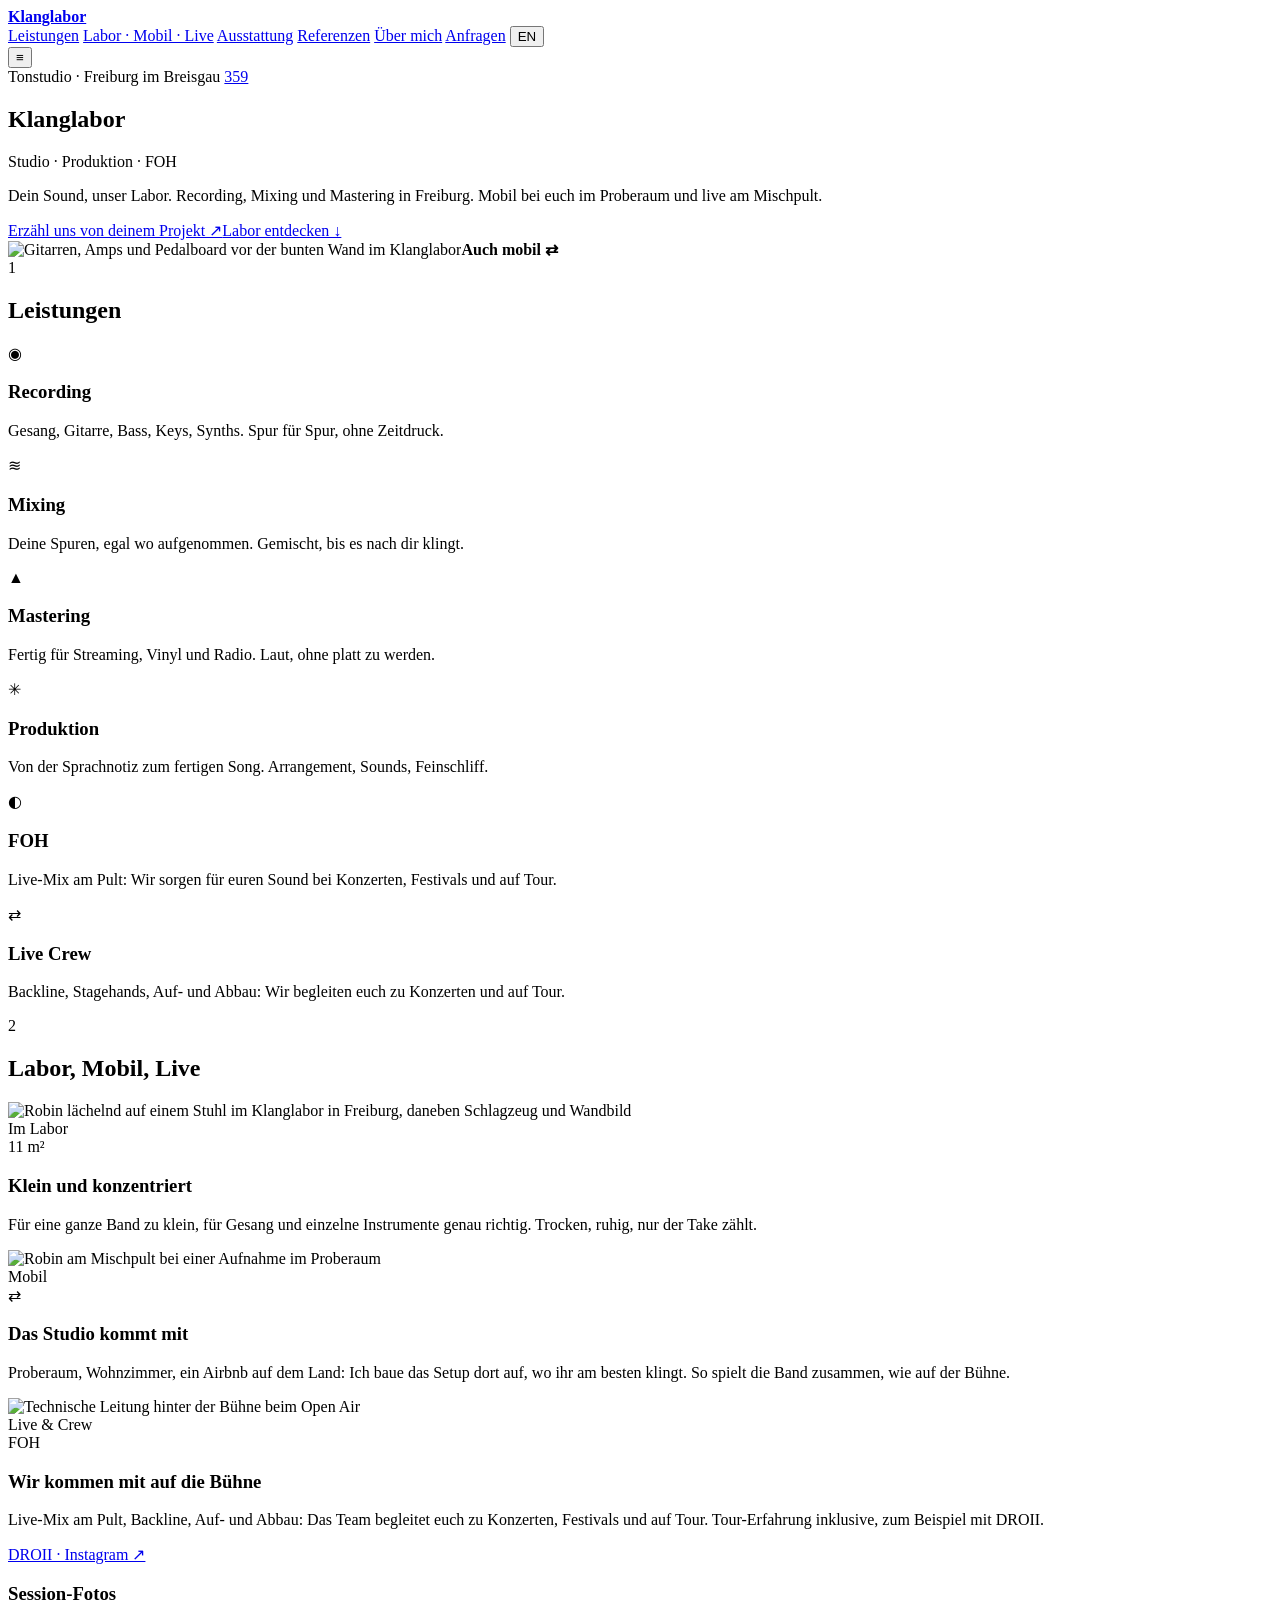
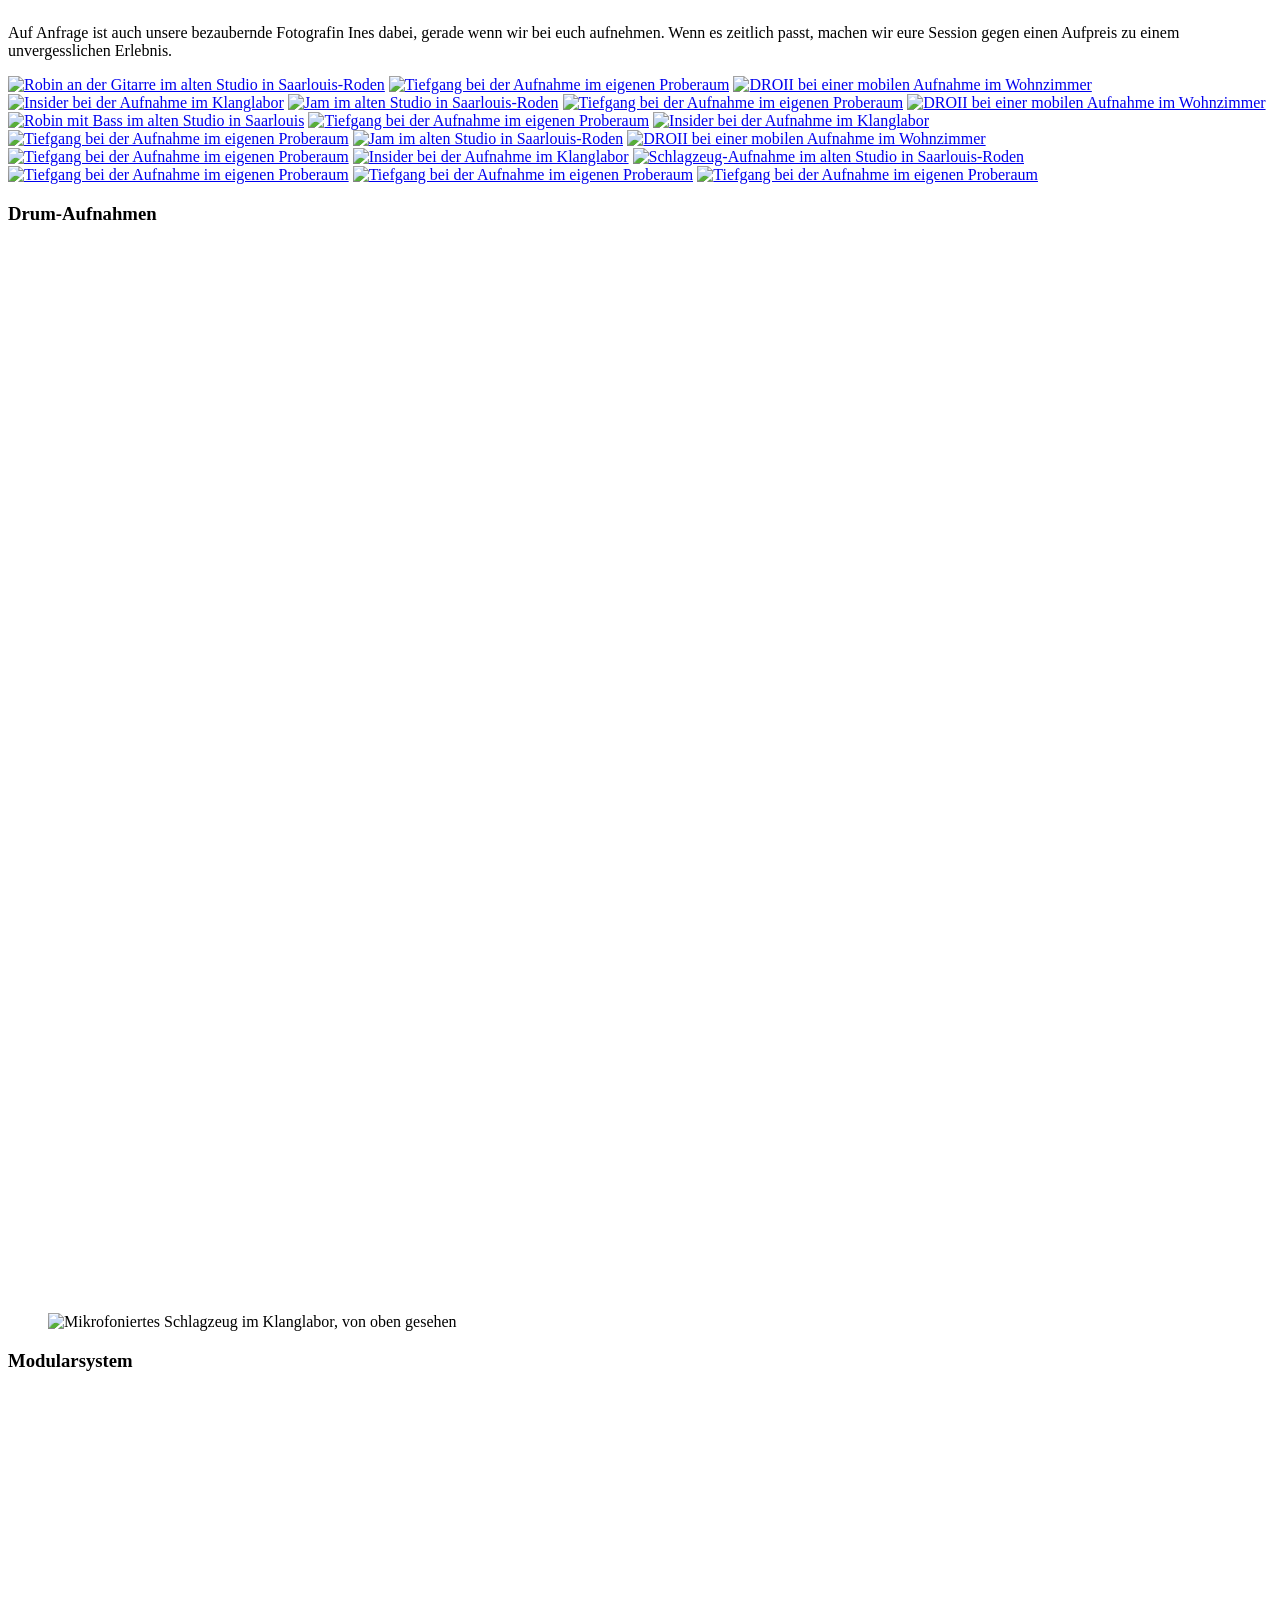
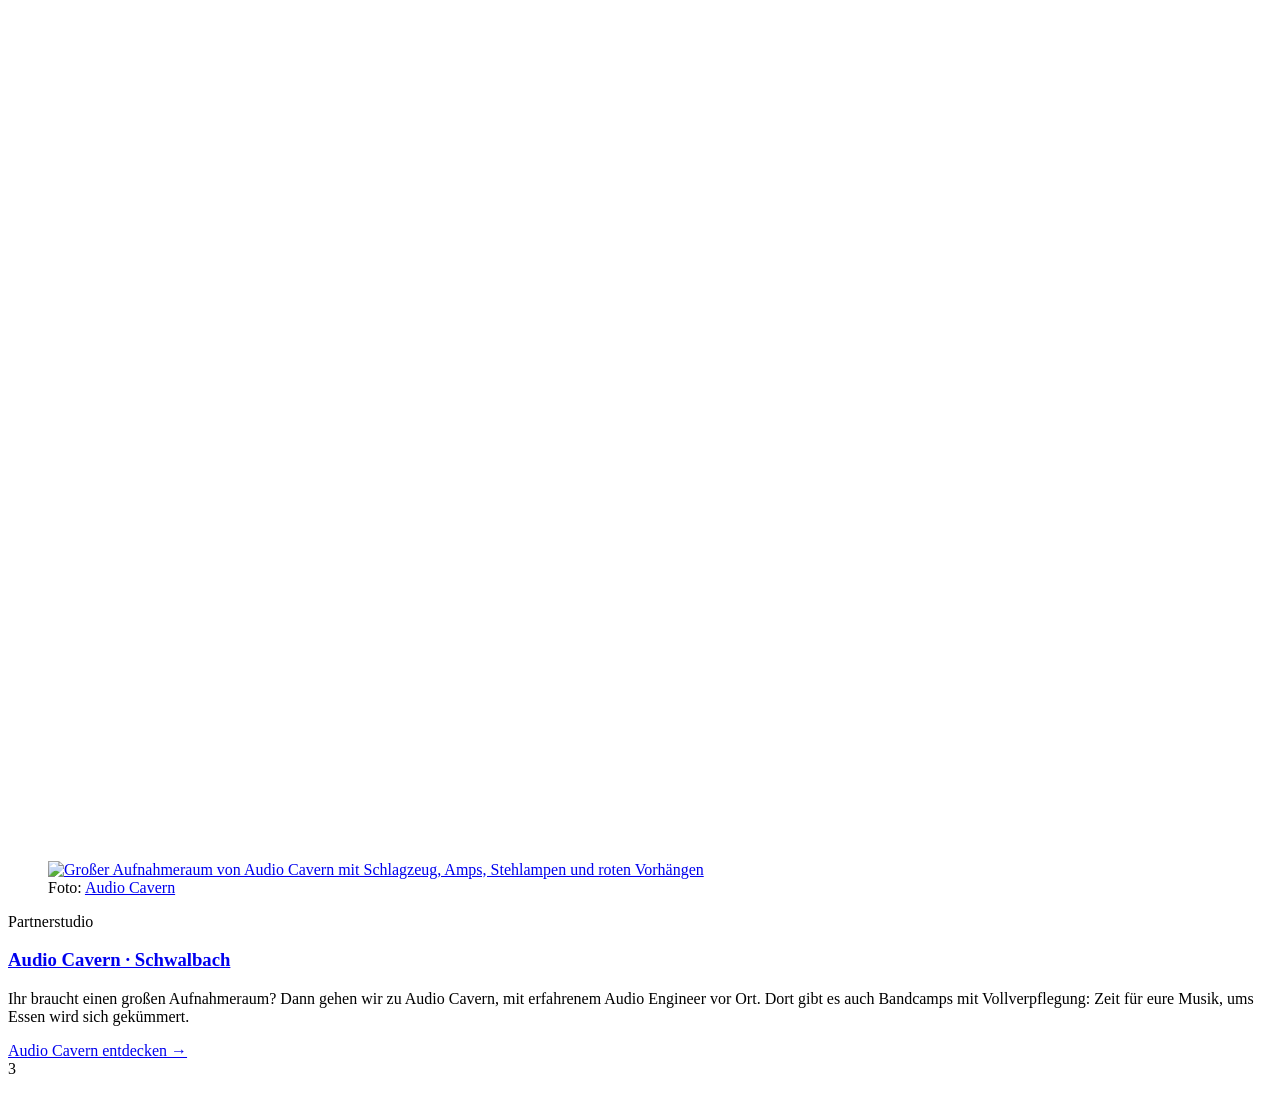
==== commit f4ed1cee: "Add Robin's own photos and mix the Klanglabor session gallery Robin at the guitar in the old Roden s" ====
--- a/site/klanglabor/index.html
+++ b/site/klanglabor/index.html
@@ -56,7 +56,7 @@
 <section id="wege" class="ways"><div class="wrap">
   <div class="head"><span class="num">2</span><h2 data-en="Studio, mobile, live">Labor, Mobil, Live</h2></div>
   <div class="cards">
-    <div class="card studio-card"><img src="/img/insider-regie-700.webp" srcset="/img/insider-regie-700.webp 700w, /img/insider-regie-1400.webp 1400w" sizes="(max-width: 760px) calc(100vw - 32px), (max-width: 1100px) calc((100vw - 56px) / 2), 365px" width="1400" height="933" alt="Insider am Pult im Klanglabor" data-en-alt="Insider at the desk in Klanglabor" loading="lazy"><div class="in"><span class="plate" data-en="In the studio">Im Labor</span><div class="big">11 m²</div><h3 data-en="Small and focused">Klein und konzentriert</h3><p data-en="Too small for a full band, just right for vocals and single instruments. Dry, quiet, only the take counts.">Für eine ganze Band zu klein, für Gesang und einzelne Instrumente genau richtig. Trocken, ruhig, nur der Take zählt.</p></div></div>
+    <div class="card studio-card"><img src="/img/robin-studio-freiburg-700.webp" srcset="/img/robin-studio-freiburg-700.webp 700w, /img/robin-studio-freiburg-1400.webp 1400w" sizes="(max-width: 760px) calc(100vw - 32px), (max-width: 1100px) calc((100vw - 56px) / 2), 365px" width="1400" height="1050" alt="Robin lächelnd auf einem Stuhl im Klanglabor in Freiburg, daneben Schlagzeug und Wandbild" data-en-alt="Robin smiling on a chair in Klanglabor in Freiburg, next to the drums and the mural" loading="lazy"><div class="in"><span class="plate" data-en="In the studio">Im Labor</span><div class="big">11 m²</div><h3 data-en="Small and focused">Klein und konzentriert</h3><p data-en="Too small for a full band, just right for vocals and single instruments. Dry, quiet, only the take counts.">Für eine ganze Band zu klein, für Gesang und einzelne Instrumente genau richtig. Trocken, ruhig, nur der Take zählt.</p></div></div>
     <div class="card mob"><img src="/img/session-tiefgang-16-700.webp" srcset="/img/session-tiefgang-16-700.webp 700w, /img/session-tiefgang-16-1400.webp 1400w" sizes="(max-width: 760px) calc(100vw - 32px), (max-width: 1100px) calc((100vw - 56px) / 2), 365px" width="1400" height="933" alt="Robin am Mischpult bei einer Aufnahme im Proberaum" data-en-alt="Robin at the mixing desk during a recording in a rehearsal room" loading="lazy"><div class="in"><span class="plate" data-en="Mobile">Mobil</span><div class="big" aria-hidden="true">⇄</div><h3 data-en="The studio comes along">Das Studio kommt mit</h3><p data-en="Rehearsal room, living room, an Airbnb in the countryside: I set up wherever you sound best. That way the band plays together, just like on stage.">Proberaum, Wohnzimmer, ein Airbnb auf dem Land: Ich baue das Setup dort auf, wo ihr am besten klingt. So spielt die Band zusammen, wie auf der Bühne.</p></div></div>
     <div class="card"><img src="/img/tiefgang-technik-700.webp" srcset="/img/tiefgang-technik-700.webp 700w, /img/tiefgang-technik-1400.webp 1400w" sizes="(max-width: 760px) calc(100vw - 32px), (max-width: 1100px) calc((100vw - 56px) / 2), 365px" width="1400" height="933" alt="Technische Leitung hinter der Bühne beim Open Air" data-en-alt="Technical crew backstage at an open-air show" loading="lazy"><div class="in"><span class="plate">Live &amp; Crew</span><div class="big">FOH</div><h3 data-en="We join you on stage">Wir kommen mit auf die Bühne</h3><p data-en="Live mixing at the desk, backline, load-in and load-out: the team joins you at gigs, festivals and on tour. Touring experience included, for example with DROII.">Live-Mix am Pult, Backline, Auf- und Abbau: Das Team begleitet euch zu Konzerten, Festivals und auf Tour. Tour-Erfahrung inklusive, zum Beispiel mit DROII.</p><a class="plate" href="https://www.instagram.com/droii5/" target="_blank" rel="noopener noreferrer">DROII · Instagram ↗</a></div></div>
   </div>
@@ -64,35 +64,25 @@
     <h3 data-en="Session photos">Session-Fotos</h3>
     <p class="sessions-intro" data-en="On request, our wonderful photographer Ines comes along, especially when we record at your place. If the timing works, for an extra fee we turn your session into an unforgettable experience.">Auf Anfrage ist auch unsere bezaubernde Fotografin Ines dabei, gerade wenn wir bei euch aufnehmen. Wenn es zeitlich passt, machen wir eure Session gegen einen Aufpreis zu einem unvergesslichen Erlebnis.</p>
     <div class="gallery">
-      <a href="/img/session-tiefgang-01-1400.webp"><img src="/img/session-tiefgang-01-700.webp" width="700" height="466" alt="Tiefgang bei der Aufnahme im eigenen Proberaum" data-en-alt="Tiefgang recording in their own rehearsal room" loading="lazy"></a>
+      <a href="/img/session-roden-01-1400.webp"><img src="/img/session-roden-01-700.webp" width="700" height="933" alt="Robin an der Gitarre im alten Studio in Saarlouis-Roden" data-en-alt="Robin playing guitar in the old studio in Saarlouis-Roden" loading="lazy"></a>
       <a href="/img/session-tiefgang-02-1400.webp"><img src="/img/session-tiefgang-02-700.webp" width="700" height="466" alt="Tiefgang bei der Aufnahme im eigenen Proberaum" data-en-alt="Tiefgang recording in their own rehearsal room" loading="lazy"></a>
-      <a href="/img/session-tiefgang-03-1400.webp"><img src="/img/session-tiefgang-03-700.webp" width="700" height="466" alt="Tiefgang bei der Aufnahme im eigenen Proberaum" data-en-alt="Tiefgang recording in their own rehearsal room" loading="lazy"></a>
-      <a href="/img/session-tiefgang-04-1400.webp"><img src="/img/session-tiefgang-04-700.webp" width="700" height="1050" alt="Tiefgang bei der Aufnahme im eigenen Proberaum" data-en-alt="Tiefgang recording in their own rehearsal room" loading="lazy"></a>
+      <a href="/img/session-droii-01-1400.webp"><img src="/img/session-droii-01-700.webp" width="700" height="525" alt="DROII bei einer mobilen Aufnahme im Wohnzimmer" data-en-alt="DROII during a mobile recording in a living room" loading="lazy"></a>
+      <a href="/img/session-insider-01-1400.webp"><img src="/img/session-insider-01-700.webp" width="700" height="466" alt="Insider bei der Aufnahme im Klanglabor" data-en-alt="Insider recording at Klanglabor" loading="lazy"></a>
+      <a href="/img/session-roden-02-1400.webp"><img src="/img/session-roden-02-700.webp" width="700" height="394" alt="Jam im alten Studio in Saarlouis-Roden" data-en-alt="Jam session in the old studio in Saarlouis-Roden" loading="lazy"></a>
+      <a href="/img/session-tiefgang-10-1400.webp"><img src="/img/session-tiefgang-10-700.webp" width="700" height="466" alt="Tiefgang bei der Aufnahme im eigenen Proberaum" data-en-alt="Tiefgang recording in their own rehearsal room" loading="lazy"></a>
+      <a href="/img/session-droii-04-1400.webp"><img src="/img/session-droii-04-700.webp" width="700" height="525" alt="DROII bei einer mobilen Aufnahme im Wohnzimmer" data-en-alt="DROII during a mobile recording in a living room" loading="lazy"></a>
+      <a href="/img/session-roden-04-1400.webp"><img src="/img/session-roden-04-700.webp" width="700" height="933" alt="Robin mit Bass im alten Studio in Saarlouis" data-en-alt="Robin with his bass in the old studio in Saarlouis" loading="lazy"></a>
+      <a href="/img/session-tiefgang-11-1400.webp"><img src="/img/session-tiefgang-11-700.webp" width="700" height="466" alt="Tiefgang bei der Aufnahme im eigenen Proberaum" data-en-alt="Tiefgang recording in their own rehearsal room" loading="lazy"></a>
+      <a href="/img/session-insider-02-1400.webp"><img src="/img/session-insider-02-700.webp" width="700" height="466" alt="Insider bei der Aufnahme im Klanglabor" data-en-alt="Insider recording at Klanglabor" loading="lazy"></a>
       <a href="/img/session-tiefgang-05-1400.webp"><img src="/img/session-tiefgang-05-700.webp" width="700" height="466" alt="Tiefgang bei der Aufnahme im eigenen Proberaum" data-en-alt="Tiefgang recording in their own rehearsal room" loading="lazy"></a>
-      <a href="/img/session-tiefgang-06-1400.webp"><img src="/img/session-tiefgang-06-700.webp" width="700" height="466" alt="Tiefgang bei der Aufnahme im eigenen Proberaum" data-en-alt="Tiefgang recording in their own rehearsal room" loading="lazy"></a>
-      <a href="/img/session-tiefgang-07-1400.webp"><img src="/img/session-tiefgang-07-700.webp" width="700" height="466" alt="Tiefgang bei der Aufnahme im eigenen Proberaum" data-en-alt="Tiefgang recording in their own rehearsal room" loading="lazy"></a>
-      <a href="/img/session-tiefgang-08-1400.webp"><img src="/img/session-tiefgang-08-700.webp" width="700" height="466" alt="Tiefgang bei der Aufnahme im eigenen Proberaum" data-en-alt="Tiefgang recording in their own rehearsal room" loading="lazy"></a>
-      <a href="/img/session-tiefgang-09-1400.webp"><img src="/img/session-tiefgang-09-700.webp" width="700" height="466" alt="Tiefgang bei der Aufnahme im eigenen Proberaum" data-en-alt="Tiefgang recording in their own rehearsal room" loading="lazy"></a>
-      <a href="/img/session-tiefgang-10-1400.webp"><img src="/img/session-tiefgang-10-700.webp" width="700" height="466" alt="Tiefgang bei der Aufnahme im eigenen Proberaum" data-en-alt="Tiefgang recording in their own rehearsal room" loading="lazy"></a>
-      <a href="/img/session-tiefgang-11-1400.webp"><img src="/img/session-tiefgang-11-700.webp" width="700" height="466" alt="Tiefgang bei der Aufnahme im eigenen Proberaum" data-en-alt="Tiefgang recording in their own rehearsal room" loading="lazy"></a>
-      <a href="/img/session-tiefgang-12-1400.webp"><img src="/img/session-tiefgang-12-700.webp" width="700" height="466" alt="Tiefgang bei der Aufnahme im eigenen Proberaum" data-en-alt="Tiefgang recording in their own rehearsal room" loading="lazy"></a>
-      <a href="/img/session-tiefgang-13-1400.webp"><img src="/img/session-tiefgang-13-700.webp" width="700" height="466" alt="Tiefgang bei der Aufnahme im eigenen Proberaum" data-en-alt="Tiefgang recording in their own rehearsal room" loading="lazy"></a>
+      <a href="/img/session-roden-03-1400.webp"><img src="/img/session-roden-03-700.webp" width="700" height="525" alt="Jam im alten Studio in Saarlouis-Roden" data-en-alt="Jam session in the old studio in Saarlouis-Roden" loading="lazy"></a>
+      <a href="/img/session-droii-06-1400.webp"><img src="/img/session-droii-06-700.webp" width="700" height="525" alt="DROII bei einer mobilen Aufnahme im Wohnzimmer" data-en-alt="DROII during a mobile recording in a living room" loading="lazy"></a>
       <a href="/img/session-tiefgang-14-1400.webp"><img src="/img/session-tiefgang-14-700.webp" width="700" height="1050" alt="Tiefgang bei der Aufnahme im eigenen Proberaum" data-en-alt="Tiefgang recording in their own rehearsal room" loading="lazy"></a>
-      <a href="/img/session-tiefgang-15-1400.webp"><img src="/img/session-tiefgang-15-700.webp" width="700" height="466" alt="Tiefgang bei der Aufnahme im eigenen Proberaum" data-en-alt="Tiefgang recording in their own rehearsal room" loading="lazy"></a>
-      <a href="/img/session-tiefgang-17-1400.webp"><img src="/img/session-tiefgang-17-700.webp" width="700" height="466" alt="Tiefgang bei der Aufnahme im eigenen Proberaum" data-en-alt="Tiefgang recording in their own rehearsal room" loading="lazy"></a>
-      <a href="/img/session-tiefgang-18-1400.webp"><img src="/img/session-tiefgang-18-700.webp" width="700" height="466" alt="Tiefgang bei der Aufnahme im eigenen Proberaum" data-en-alt="Tiefgang recording in their own rehearsal room" loading="lazy"></a>
+      <a href="/img/session-insider-03-1400.webp"><img src="/img/session-insider-03-700.webp" width="700" height="466" alt="Insider bei der Aufnahme im Klanglabor" data-en-alt="Insider recording at Klanglabor" loading="lazy"></a>
+      <a href="/img/session-roden-05-1400.webp"><img src="/img/session-roden-05-700.webp" width="700" height="933" alt="Schlagzeug-Aufnahme im alten Studio in Saarlouis-Roden" data-en-alt="Drum recording in the old studio in Saarlouis-Roden" loading="lazy"></a>
       <a href="/img/session-tiefgang-19-1400.webp"><img src="/img/session-tiefgang-19-700.webp" width="700" height="466" alt="Tiefgang bei der Aufnahme im eigenen Proberaum" data-en-alt="Tiefgang recording in their own rehearsal room" loading="lazy"></a>
       <a href="/img/session-tiefgang-20-1400.webp"><img src="/img/session-tiefgang-20-700.webp" width="700" height="466" alt="Tiefgang bei der Aufnahme im eigenen Proberaum" data-en-alt="Tiefgang recording in their own rehearsal room" loading="lazy"></a>
-      <a href="/img/session-tiefgang-21-1400.webp"><img src="/img/session-tiefgang-21-700.webp" width="700" height="466" alt="Tiefgang bei der Aufnahme im eigenen Proberaum" data-en-alt="Tiefgang recording in their own rehearsal room" loading="lazy"></a>
-      <a href="/img/session-droii-01-1400.webp"><img src="/img/session-droii-01-700.webp" width="700" height="525" alt="DROII bei einer mobilen Aufnahme im Wohnzimmer" data-en-alt="DROII during a mobile recording in a living room" loading="lazy"></a>
-      <a href="/img/session-droii-02-1400.webp"><img src="/img/session-droii-02-700.webp" width="700" height="525" alt="DROII bei einer mobilen Aufnahme im Wohnzimmer" data-en-alt="DROII during a mobile recording in a living room" loading="lazy"></a>
-      <a href="/img/session-droii-03-1400.webp"><img src="/img/session-droii-03-700.webp" width="700" height="525" alt="DROII bei einer mobilen Aufnahme im Wohnzimmer" data-en-alt="DROII during a mobile recording in a living room" loading="lazy"></a>
-      <a href="/img/session-droii-04-1400.webp"><img src="/img/session-droii-04-700.webp" width="700" height="525" alt="DROII bei einer mobilen Aufnahme im Wohnzimmer" data-en-alt="DROII during a mobile recording in a living room" loading="lazy"></a>
-      <a href="/img/session-droii-05-1400.webp"><img src="/img/session-droii-05-700.webp" width="700" height="525" alt="DROII bei einer mobilen Aufnahme im Wohnzimmer" data-en-alt="DROII during a mobile recording in a living room" loading="lazy"></a>
-      <a href="/img/session-droii-06-1400.webp"><img src="/img/session-droii-06-700.webp" width="700" height="525" alt="DROII bei einer mobilen Aufnahme im Wohnzimmer" data-en-alt="DROII during a mobile recording in a living room" loading="lazy"></a>
-      <a href="/img/session-insider-01-1400.webp"><img src="/img/session-insider-01-700.webp" width="700" height="466" alt="Insider bei der Aufnahme im Klanglabor" data-en-alt="Insider recording at Klanglabor" loading="lazy"></a>
-      <a href="/img/session-insider-02-1400.webp"><img src="/img/session-insider-02-700.webp" width="700" height="466" alt="Insider bei der Aufnahme im Klanglabor" data-en-alt="Insider recording at Klanglabor" loading="lazy"></a>
-      <a href="/img/session-insider-03-1400.webp"><img src="/img/session-insider-03-700.webp" width="700" height="466" alt="Insider bei der Aufnahme im Klanglabor" data-en-alt="Insider recording at Klanglabor" loading="lazy"></a>
+      <a href="/img/session-tiefgang-01-1400.webp"><img src="/img/session-tiefgang-01-700.webp" width="700" height="466" alt="Tiefgang bei der Aufnahme im eigenen Proberaum" data-en-alt="Tiefgang recording in their own rehearsal room" loading="lazy"></a>
     </div>
   </div>
   <div class="studio-photos">
@@ -199,7 +189,7 @@
   <div class="head"><span class="num">5</span><h2 data-en="About me">Über mich</h2></div>
   <div class="about-grid">
     <div class="about-intro">
-      <figure><img src="/img/session-tiefgang-01-700.webp" srcset="/img/session-tiefgang-01-700.webp 700w, /img/session-tiefgang-01-1400.webp 1400w" sizes="(max-width: 760px) calc(100vw - 32px), 440px" width="1400" height="933" alt="Robin am Mischpult bei einer Aufnahme" data-en-alt="Robin at the mixing desk during a recording" loading="lazy"></figure>
+      <figure><img src="/img/robin-gitarre-roden-700.webp" srcset="/img/robin-gitarre-roden-700.webp 700w, /img/robin-gitarre-roden-1400.webp 1400w" sizes="(max-width: 760px) calc(100vw - 32px), 440px" width="1400" height="1867" alt="Robin an der Gitarre im alten Studio in Saarlouis-Roden" data-en-alt="Robin playing guitar in the old studio in Saarlouis-Roden" loading="lazy"></figure>
       <p data-en="I’m Robin. As a small child I got a drum kit for Christmas. It didn’t last long, but my love of music did. Today I play bass, drums, guitar and modular synths, and I record bands, in the studio, in their rehearsal room or live.">Ich bin Robin. Als kleines Kind habe ich zu Weihnachten ein Schlagzeug bekommen. Das hat nicht lange gehalten, die Liebe zur Musik schon. Heute spiele ich Bass, Schlagzeug, Gitarre und Modularsynths und nehme Bands auf, im Studio, im Proberaum oder live.</p>
     </div>
     <ol class="timeline">
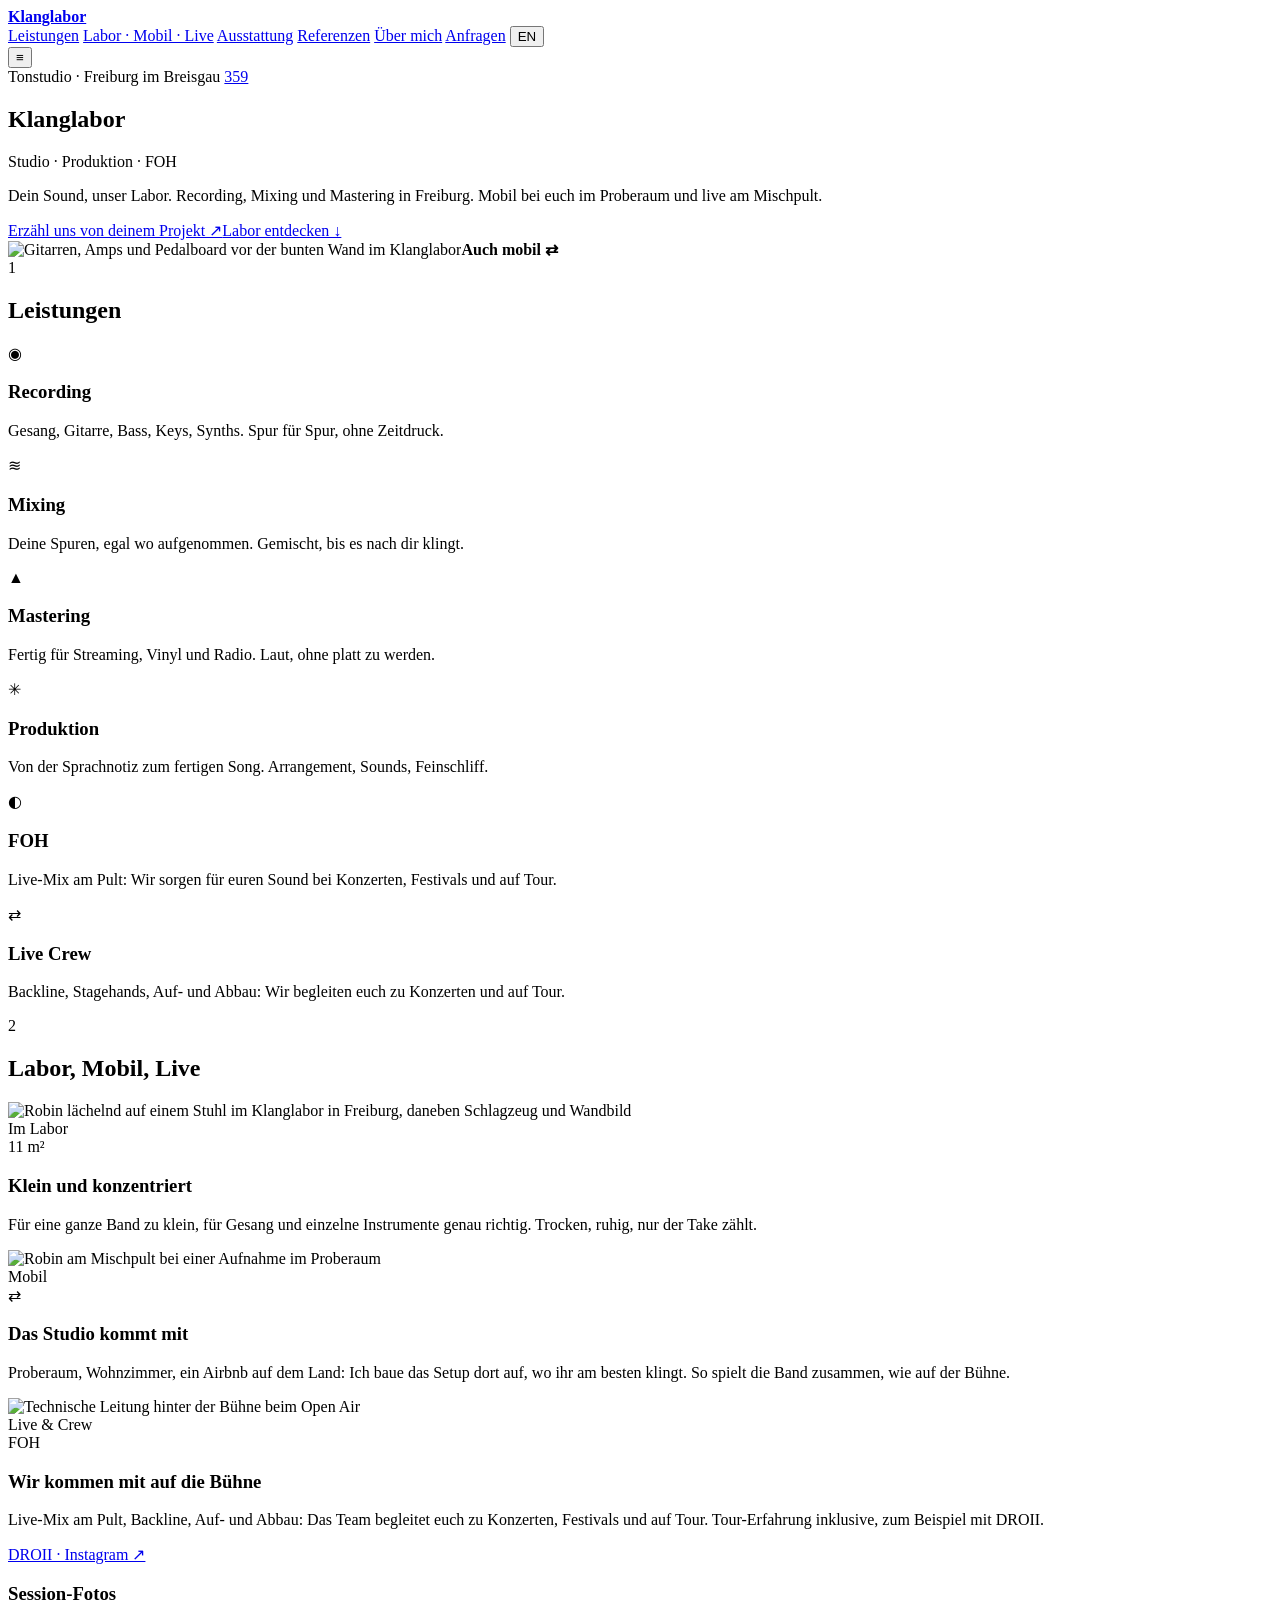
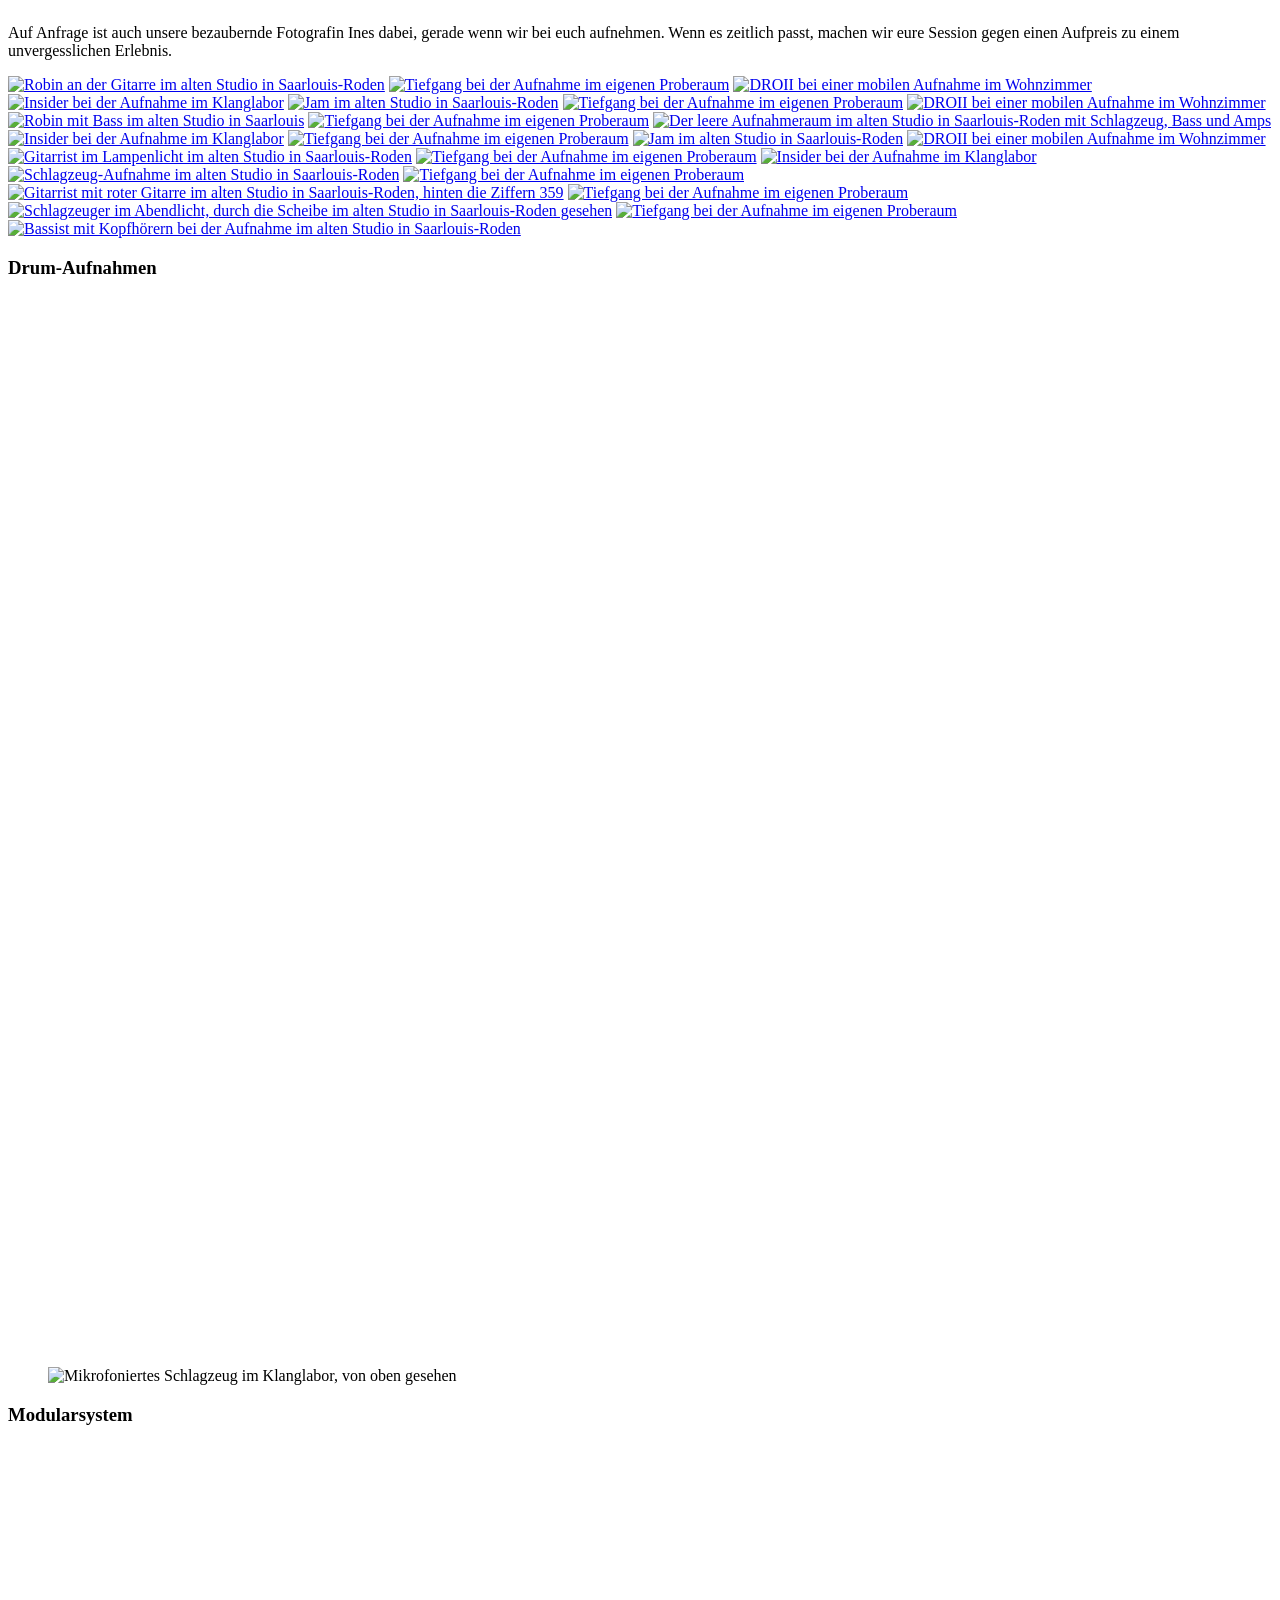
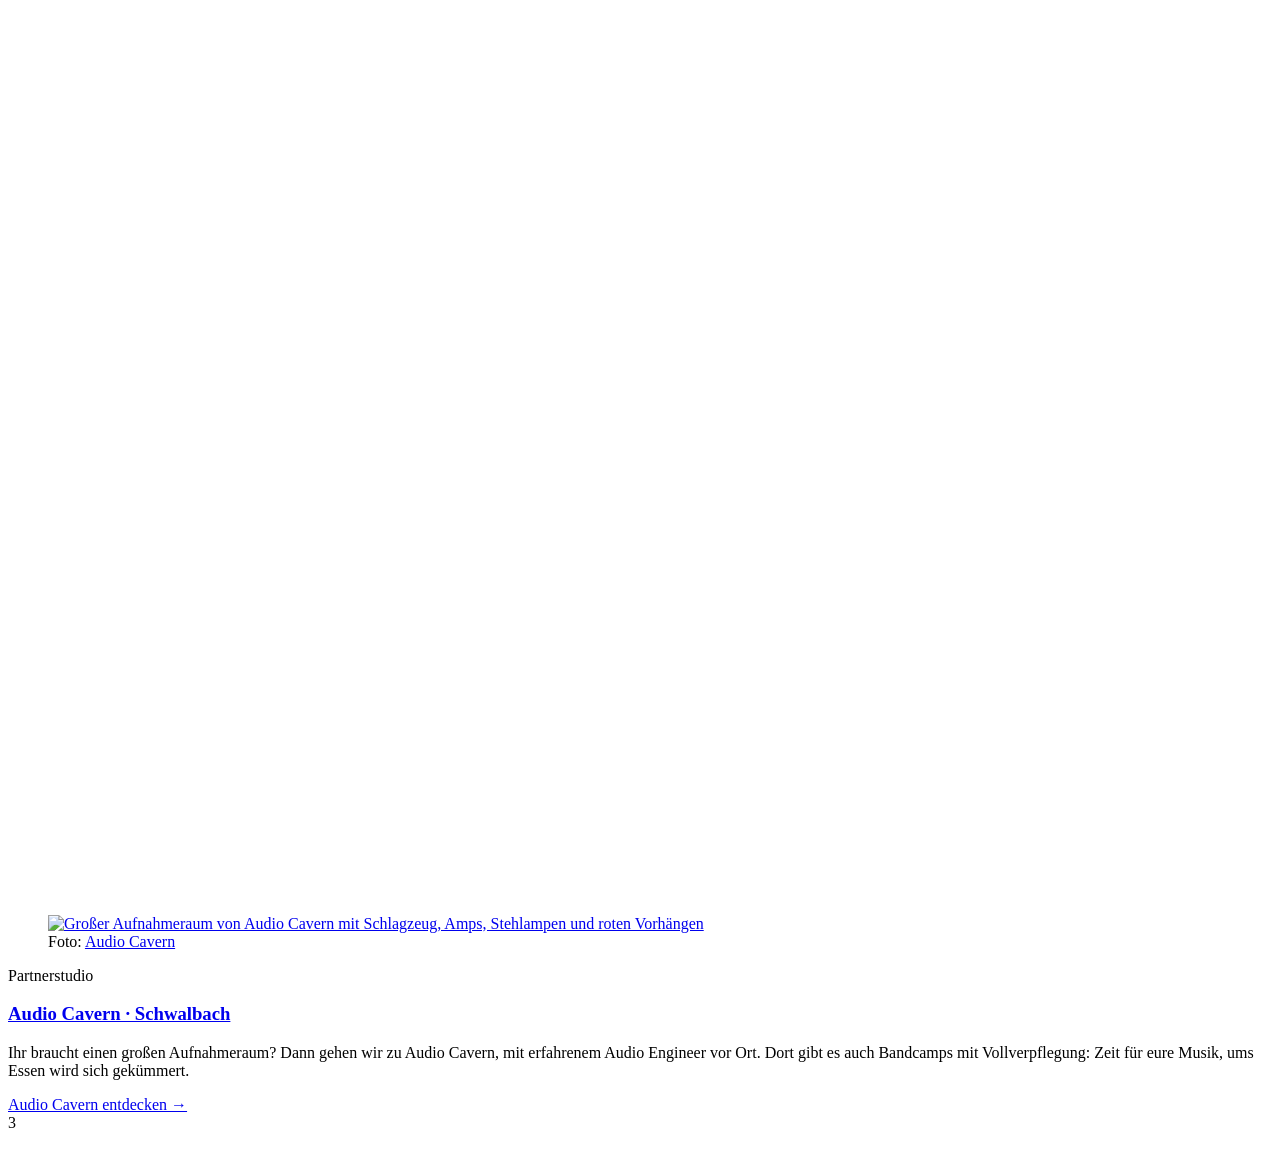
==== commit 4ca6f19c: "Add photos from the old Roden studio, an Insider gig and two more live shots Co-Authored-By: Claude " ====
--- a/site/klanglabor/index.html
+++ b/site/klanglabor/index.html
@@ -73,16 +73,21 @@
       <a href="/img/session-droii-04-1400.webp"><img src="/img/session-droii-04-700.webp" width="700" height="525" alt="DROII bei einer mobilen Aufnahme im Wohnzimmer" data-en-alt="DROII during a mobile recording in a living room" loading="lazy"></a>
       <a href="/img/session-roden-04-1400.webp"><img src="/img/session-roden-04-700.webp" width="700" height="933" alt="Robin mit Bass im alten Studio in Saarlouis" data-en-alt="Robin with his bass in the old studio in Saarlouis" loading="lazy"></a>
       <a href="/img/session-tiefgang-11-1400.webp"><img src="/img/session-tiefgang-11-700.webp" width="700" height="466" alt="Tiefgang bei der Aufnahme im eigenen Proberaum" data-en-alt="Tiefgang recording in their own rehearsal room" loading="lazy"></a>
+      <a href="/img/session-roden-06-1400.webp"><img src="/img/session-roden-06-700.webp" width="700" height="933" alt="Der leere Aufnahmeraum im alten Studio in Saarlouis-Roden mit Schlagzeug, Bass und Amps" data-en-alt="The empty live room in the old studio in Saarlouis-Roden with drums, bass and amps" loading="lazy"></a>
       <a href="/img/session-insider-02-1400.webp"><img src="/img/session-insider-02-700.webp" width="700" height="466" alt="Insider bei der Aufnahme im Klanglabor" data-en-alt="Insider recording at Klanglabor" loading="lazy"></a>
       <a href="/img/session-tiefgang-05-1400.webp"><img src="/img/session-tiefgang-05-700.webp" width="700" height="466" alt="Tiefgang bei der Aufnahme im eigenen Proberaum" data-en-alt="Tiefgang recording in their own rehearsal room" loading="lazy"></a>
       <a href="/img/session-roden-03-1400.webp"><img src="/img/session-roden-03-700.webp" width="700" height="525" alt="Jam im alten Studio in Saarlouis-Roden" data-en-alt="Jam session in the old studio in Saarlouis-Roden" loading="lazy"></a>
       <a href="/img/session-droii-06-1400.webp"><img src="/img/session-droii-06-700.webp" width="700" height="525" alt="DROII bei einer mobilen Aufnahme im Wohnzimmer" data-en-alt="DROII during a mobile recording in a living room" loading="lazy"></a>
+      <a href="/img/session-roden-07-1400.webp"><img src="/img/session-roden-07-700.webp" width="700" height="933" alt="Gitarrist im Lampenlicht im alten Studio in Saarlouis-Roden" data-en-alt="Guitarist by lamplight in the old studio in Saarlouis-Roden" loading="lazy"></a>
       <a href="/img/session-tiefgang-14-1400.webp"><img src="/img/session-tiefgang-14-700.webp" width="700" height="1050" alt="Tiefgang bei der Aufnahme im eigenen Proberaum" data-en-alt="Tiefgang recording in their own rehearsal room" loading="lazy"></a>
       <a href="/img/session-insider-03-1400.webp"><img src="/img/session-insider-03-700.webp" width="700" height="466" alt="Insider bei der Aufnahme im Klanglabor" data-en-alt="Insider recording at Klanglabor" loading="lazy"></a>
       <a href="/img/session-roden-05-1400.webp"><img src="/img/session-roden-05-700.webp" width="700" height="933" alt="Schlagzeug-Aufnahme im alten Studio in Saarlouis-Roden" data-en-alt="Drum recording in the old studio in Saarlouis-Roden" loading="lazy"></a>
       <a href="/img/session-tiefgang-19-1400.webp"><img src="/img/session-tiefgang-19-700.webp" width="700" height="466" alt="Tiefgang bei der Aufnahme im eigenen Proberaum" data-en-alt="Tiefgang recording in their own rehearsal room" loading="lazy"></a>
+      <a href="/img/session-roden-08-1400.webp"><img src="/img/session-roden-08-700.webp" width="700" height="933" alt="Gitarrist mit roter Gitarre im alten Studio in Saarlouis-Roden, hinten die Ziffern 359" data-en-alt="Guitarist with a red guitar in the old studio in Saarlouis-Roden, the digits 359 behind him" loading="lazy"></a>
       <a href="/img/session-tiefgang-20-1400.webp"><img src="/img/session-tiefgang-20-700.webp" width="700" height="466" alt="Tiefgang bei der Aufnahme im eigenen Proberaum" data-en-alt="Tiefgang recording in their own rehearsal room" loading="lazy"></a>
+      <a href="/img/session-roden-09-1400.webp"><img src="/img/session-roden-09-700.webp" width="700" height="933" alt="Schlagzeuger im Abendlicht, durch die Scheibe im alten Studio in Saarlouis-Roden gesehen" data-en-alt="Drummer in the evening light, seen through the window in the old studio in Saarlouis-Roden" loading="lazy"></a>
       <a href="/img/session-tiefgang-01-1400.webp"><img src="/img/session-tiefgang-01-700.webp" width="700" height="466" alt="Tiefgang bei der Aufnahme im eigenen Proberaum" data-en-alt="Tiefgang recording in their own rehearsal room" loading="lazy"></a>
+      <a href="/img/session-roden-10-1400.webp"><img src="/img/session-roden-10-700.webp" width="700" height="933" alt="Bassist mit Kopfhörern bei der Aufnahme im alten Studio in Saarlouis-Roden" data-en-alt="Bassist with headphones recording in the old studio in Saarlouis-Roden" loading="lazy"></a>
     </div>
   </div>
   <div class="studio-photos">
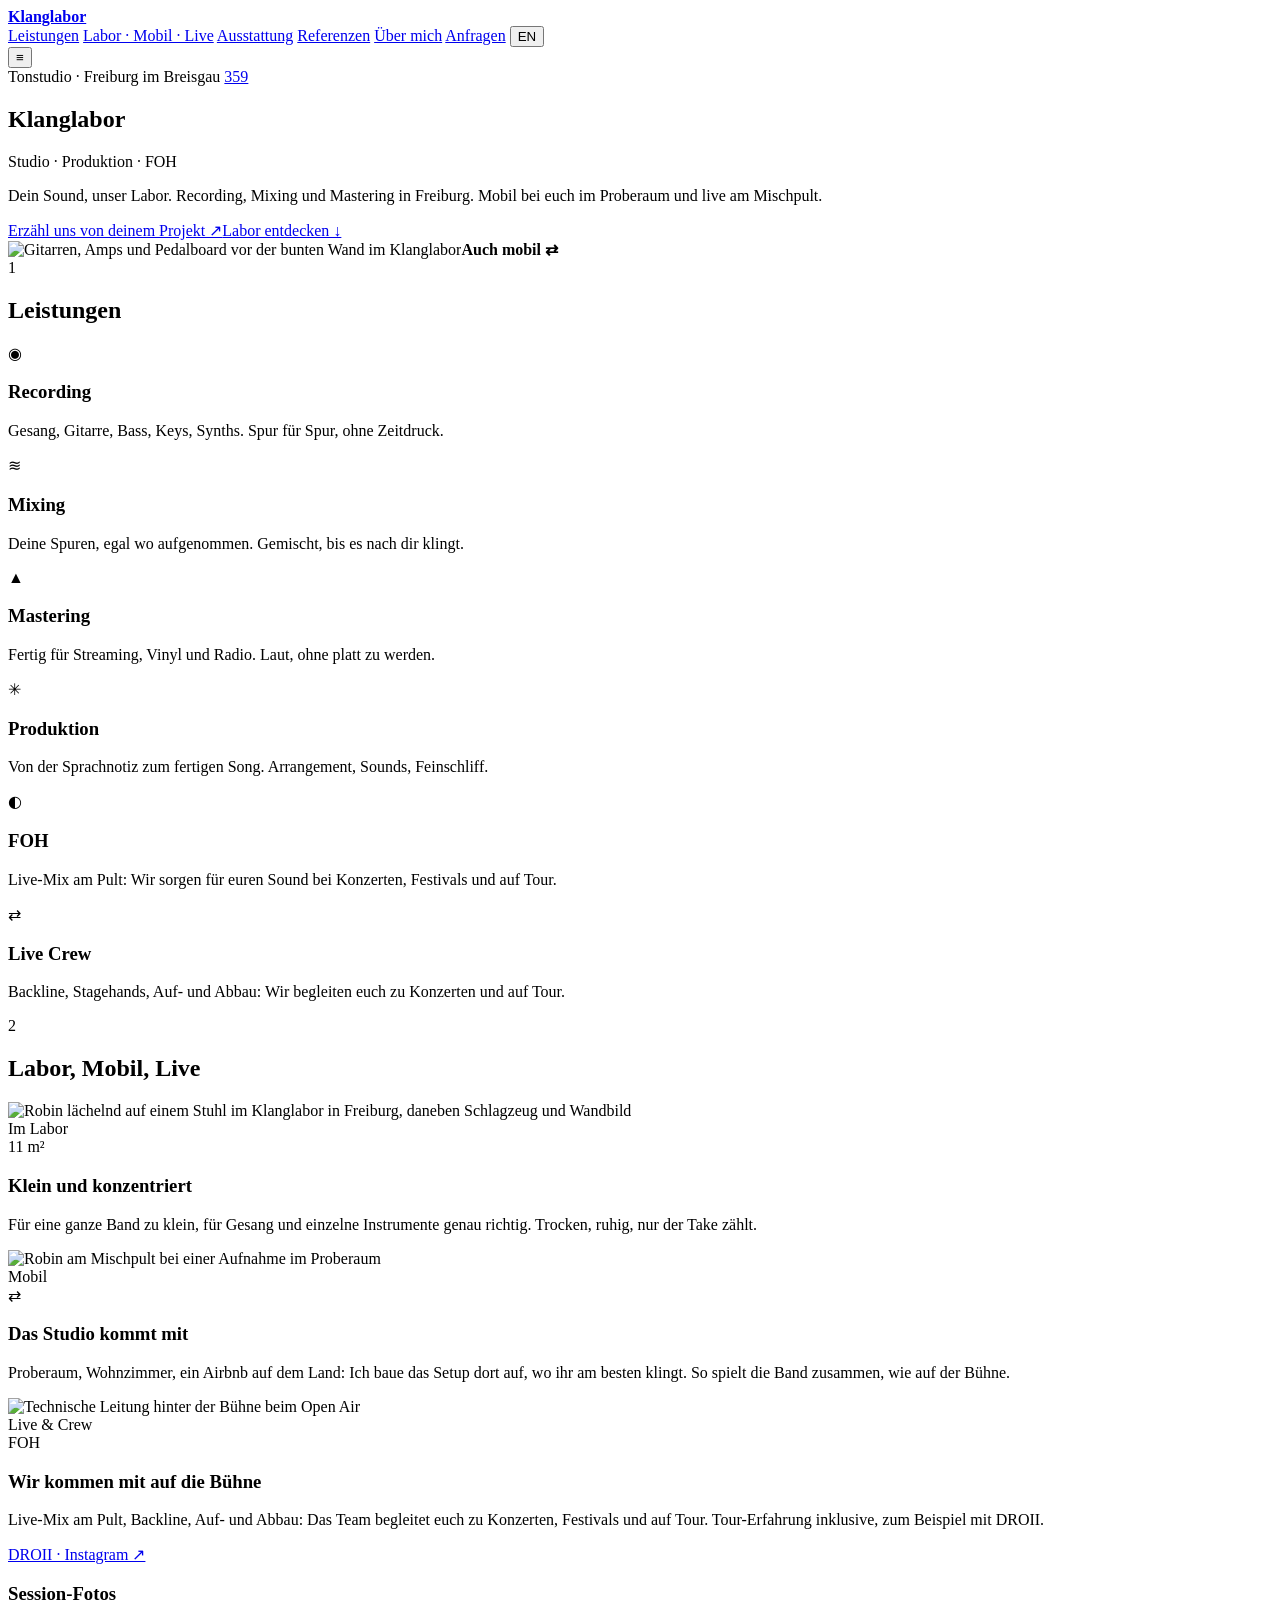
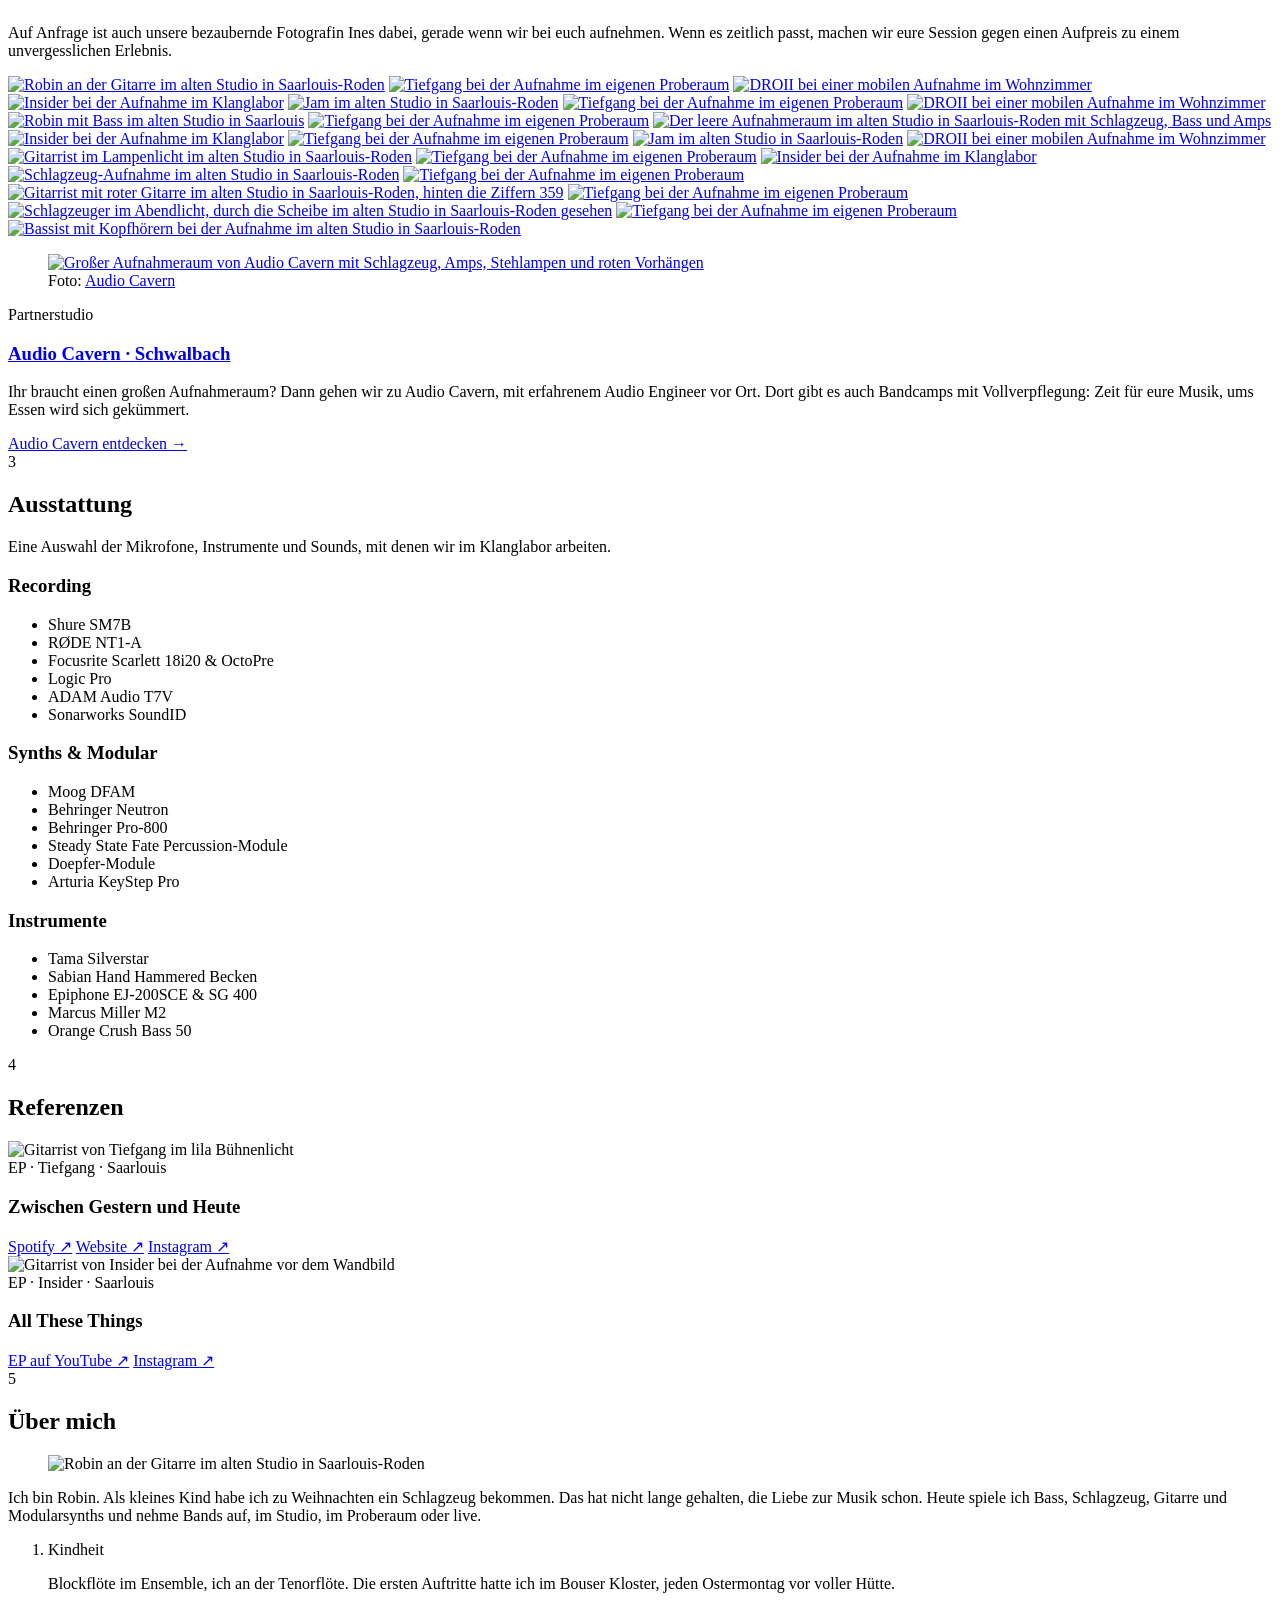
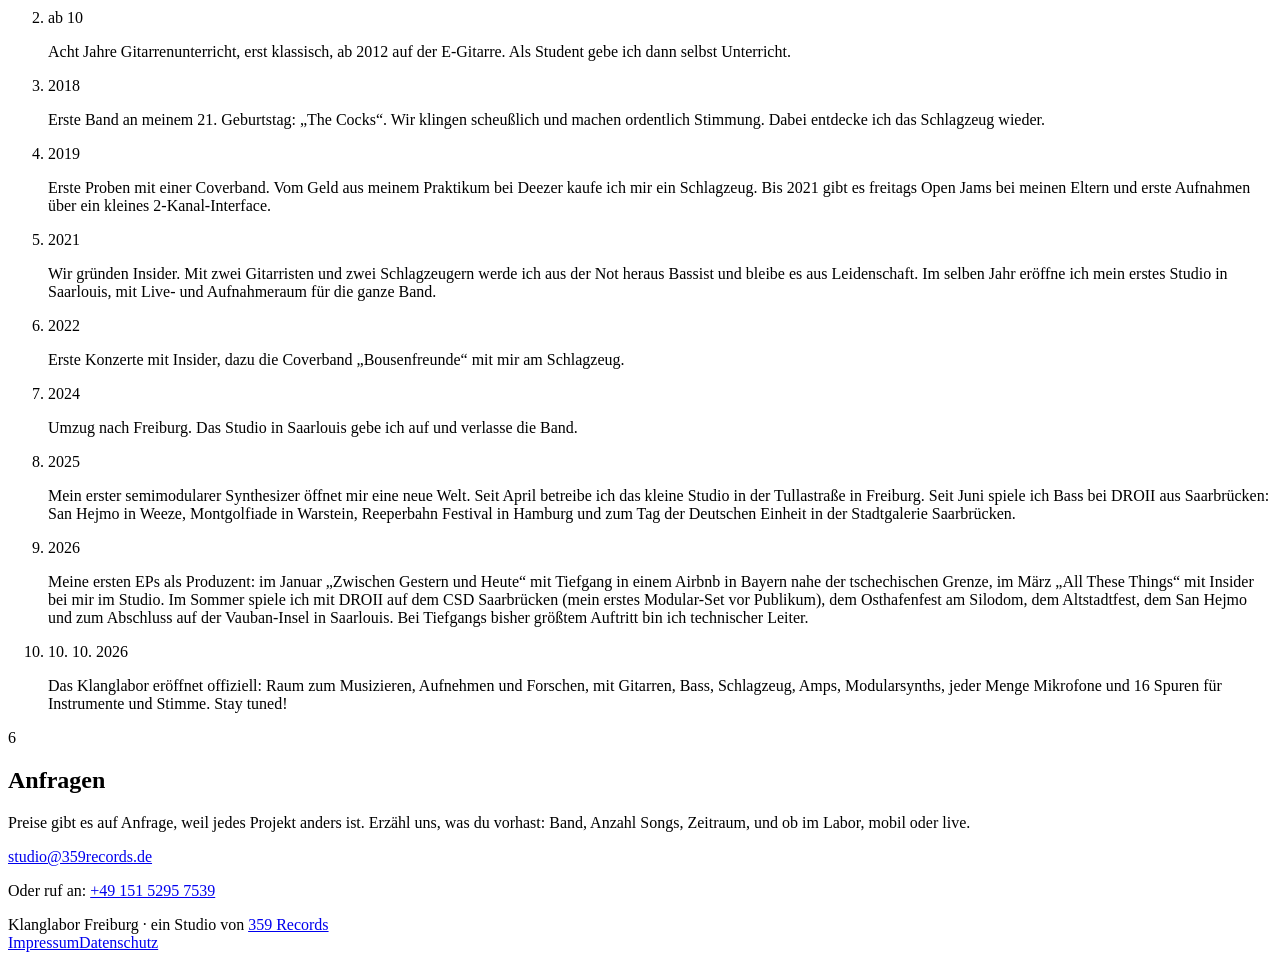
==== commit eb76daed: "Drop the drum recording and modular system blocks from Klanglabor Co-Authored-By: Claude Opus 5.5 <n" ====
--- a/site/klanglabor/index.html
+++ b/site/klanglabor/index.html
@@ -12,7 +12,7 @@
 <link rel="canonical" href="https://klanglabor.359records.de/">
 <link rel="icon" href="/favicon-klanglabor.svg?v=wand-20261010" type="image/svg+xml">
 <link rel="stylesheet" href="/css/base.css">
-<link rel="stylesheet" href="/css/klanglabor.css?v=about-20261015">
+<link rel="stylesheet" href="/css/klanglabor.css?v=nodrums-20261014">
 </head>
 <body>
 <header class="top"><div class="wrap">
@@ -90,23 +90,6 @@
       <a href="/img/session-roden-10-1400.webp"><img src="/img/session-roden-10-700.webp" width="700" height="933" alt="Bassist mit Kopfhörern bei der Aufnahme im alten Studio in Saarlouis-Roden" data-en-alt="Bassist with headphones recording in the old studio in Saarlouis-Roden" loading="lazy"></a>
     </div>
   </div>
-  <div class="studio-photos">
-    <h3 data-en="Drum recording">Drum-Aufnahmen</h3>
-    <div class="studio-gallery">
-      <figure>
-        <div class="drum-room"><img src="/img/klanglabor-raum-1400.webp" srcset="/img/klanglabor-raum-700.webp 700w, /img/klanglabor-raum-1400.webp 1400w" sizes="(max-width: 760px) calc((100vw - 32px) * 2.1), (max-width: 1200px) calc((100vw - 80px) * 1.05), 1176px" width="1400" height="1050" alt="Das gesamte mikrofonierte Drumset mit Bassdrum, Toms und Becken im Klanglabor" data-en-alt="The full miked drum kit with kick drum, toms and cymbals at Klanglabor" loading="lazy"></div>
-      </figure>
-      <figure>
-        <img src="/img/klanglabor-drums-700.webp" srcset="/img/klanglabor-drums-700.webp 700w, /img/klanglabor-drums-1400.webp 1400w" sizes="(max-width: 760px) calc(100vw - 32px), (max-width: 1200px) calc((100vw - 80px) / 2), 560px" width="1400" height="1050" alt="Mikrofoniertes Schlagzeug im Klanglabor, von oben gesehen" data-en-alt="Miked drum kit at Klanglabor, viewed from above" loading="lazy">
-      </figure>
-    </div>
-  </div>
-  <div class="studio-photos studio-heart">
-    <h3 data-en="Modular system">Modularsystem</h3>
-    <figure>
-      <img src="/img/klanglabor-regie-1400.webp" srcset="/img/klanglabor-regie-700.webp 700w, /img/klanglabor-regie-1400.webp 1400w" sizes="(max-width: 760px) calc(100vw - 32px), (max-width: 1200px) calc(100vw - 56px), 1144px" width="1400" height="1050" alt="Das Modularsystem im Klanglabor, daneben Synthesizer und Studiomonitore" data-en-alt="Klanglabor’s modular system, alongside synthesizers and studio monitors" loading="lazy">
-    </figure>
-  </div>
   <div class="partner">
     <figure class="partner-photo">
       <!-- Photo source: https://www.audiocavern.com/wp-content/uploads/2022/12/cmp_IMG_20221230_115752-scaled.jpg -->
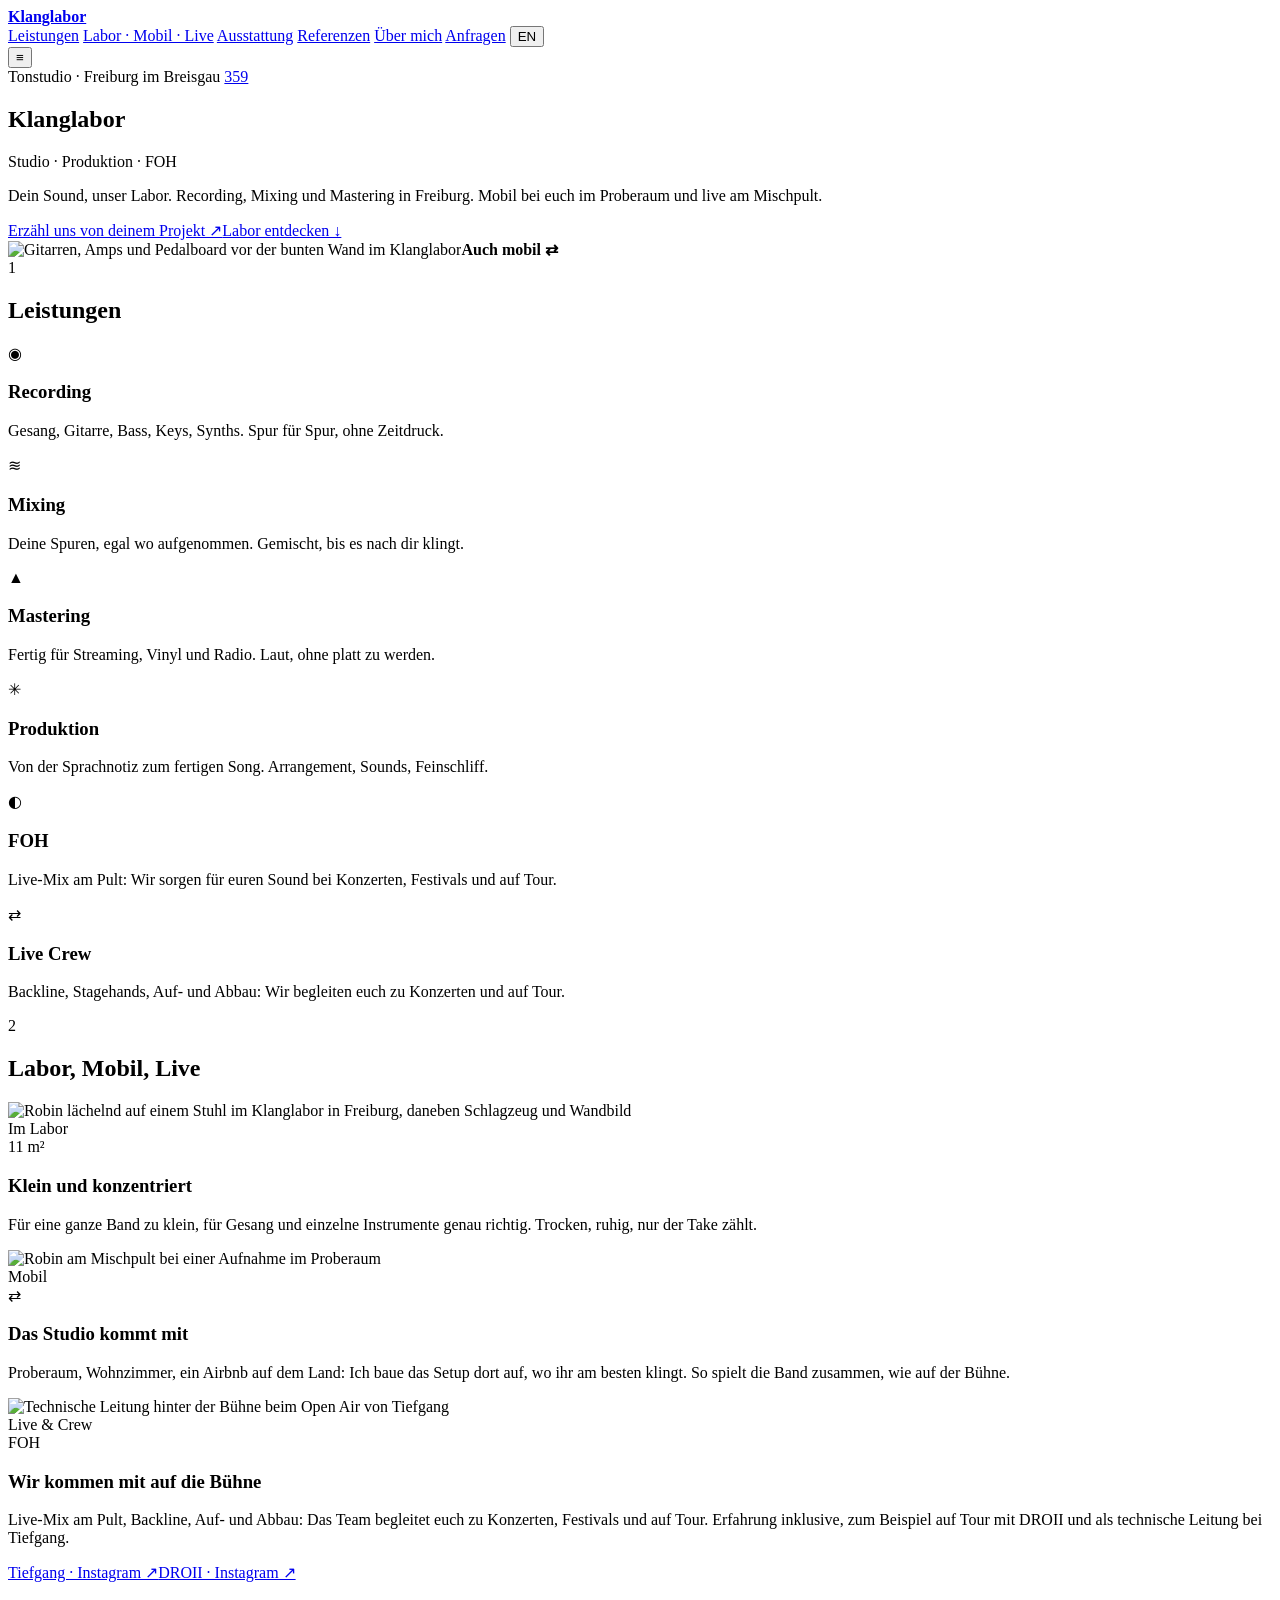
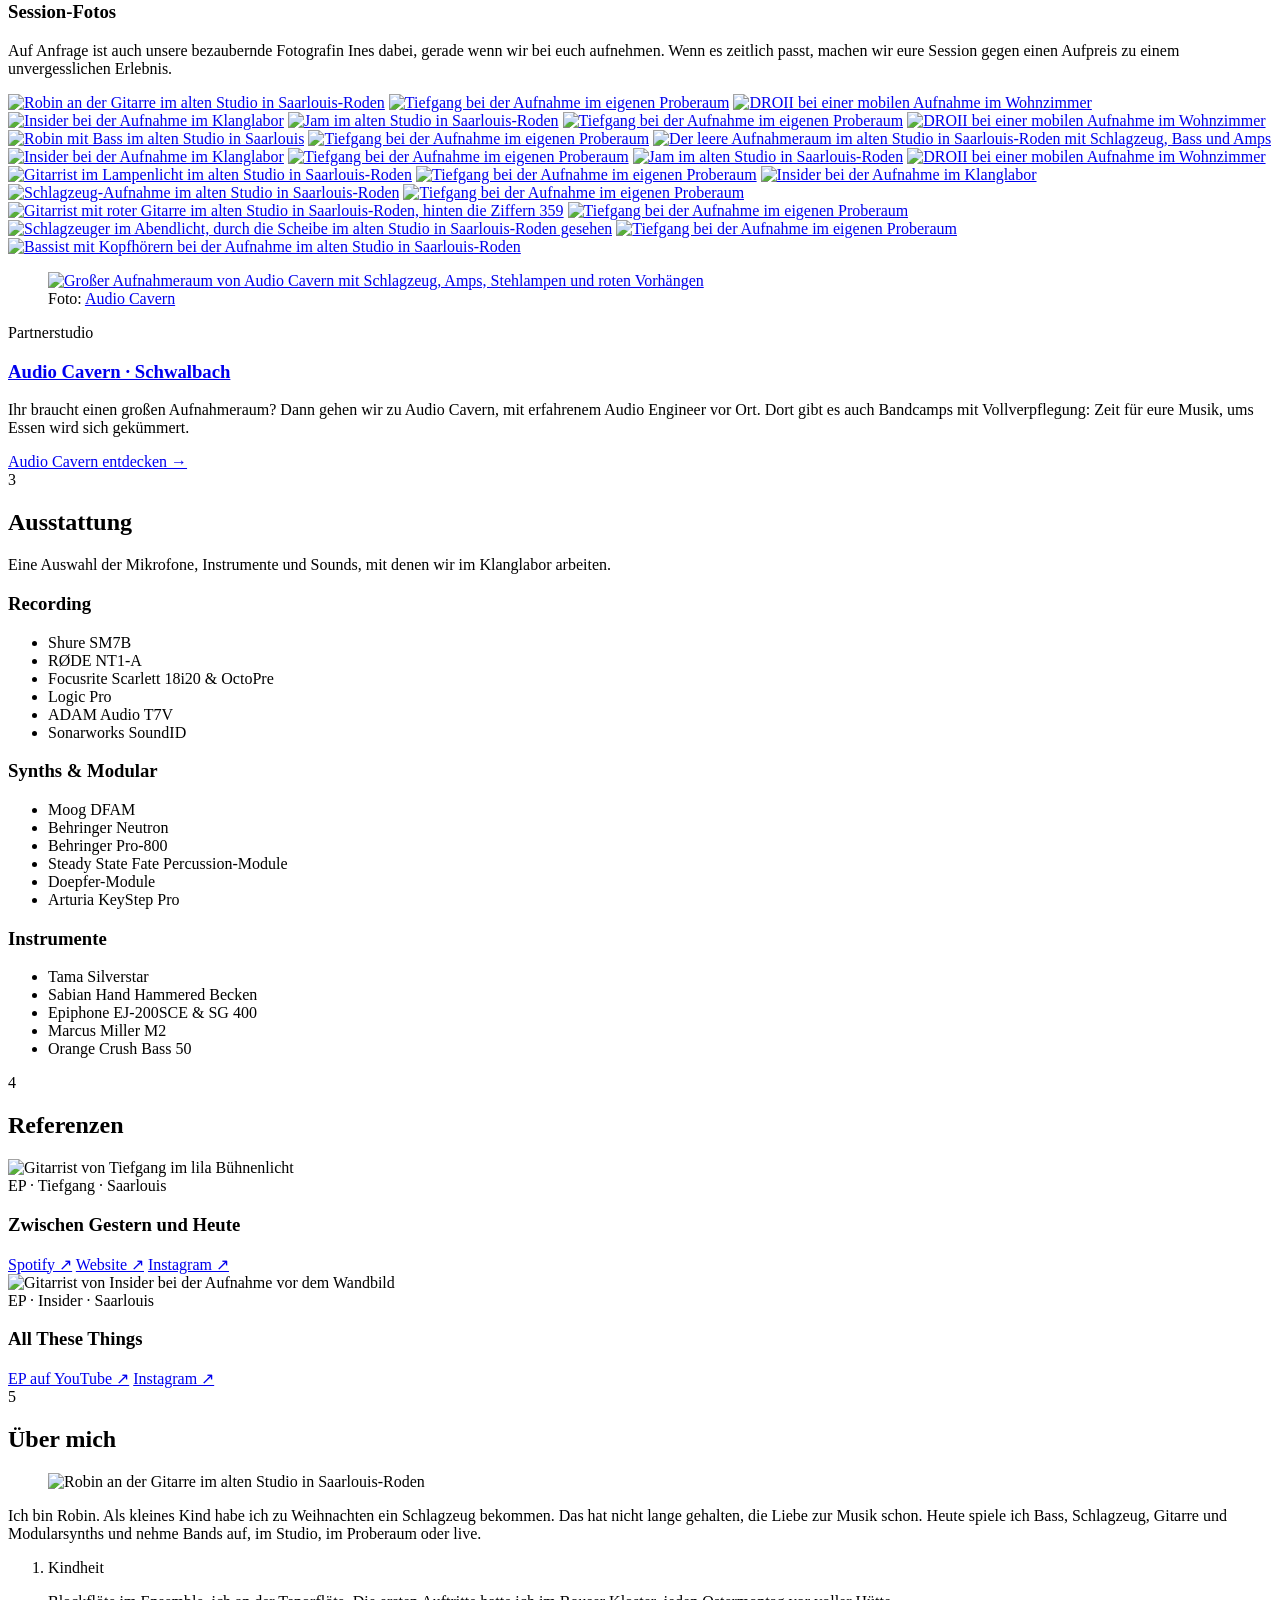
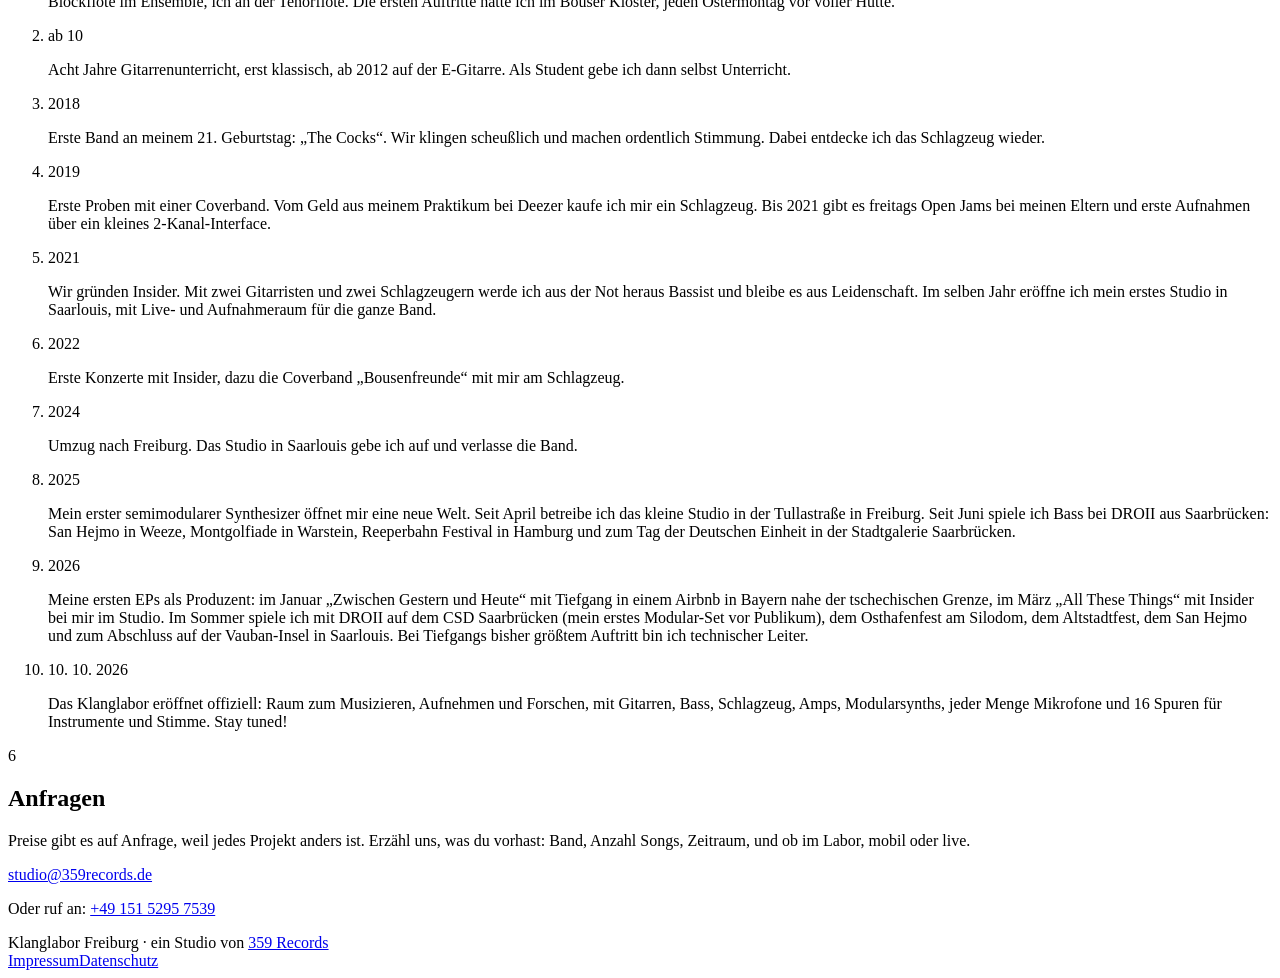
==== commit 8065e55a: "Link Tiefgang in the Klanglabor FOH card Co-Authored-By: Claude Opus 5.5 <noreply@anthropic.com>" ====
--- a/site/klanglabor/index.html
+++ b/site/klanglabor/index.html
@@ -7,12 +7,15 @@
 <meta name="description" content="Klanglabor in Freiburg: Recording, Mixing, Mastering und Produktion. Mobil im Proberaum und live mit Crew. Ein Studio von 359 Records." data-en-content="Klanglabor in Freiburg: recording, mixing, mastering and production. Mobile in your rehearsal room and live with crew. A studio by 359 Records.">
 <meta property="og:title" content="Klanglabor Freiburg">
 <meta property="og:description" content="Studio · Produktion · FOH. In Freiburg, mobil und live." data-en-content="Studio · Production · FOH. In Freiburg, mobile and live.">
-<meta property="og:image" content="https://klanglabor.359records.de/img/klanglabor-instrumente-1400.webp">
+<meta property="og:image" content="https://klanglabor.359records.de/img/og-klanglabor.jpg">
+<meta property="og:image:width" content="1200">
+<meta property="og:image:height" content="630">
+<meta property="og:image:alt" content="Klanglabor – Studio, Produktion, FOH in Freiburg">
 <meta property="og:url" content="https://klanglabor.359records.de/">
 <link rel="canonical" href="https://klanglabor.359records.de/">
 <link rel="icon" href="/favicon-klanglabor.svg?v=wand-20261010" type="image/svg+xml">
 <link rel="stylesheet" href="/css/base.css">
-<link rel="stylesheet" href="/css/klanglabor.css?v=nodrums-20261014">
+<link rel="stylesheet" href="/css/klanglabor.css?v=partner-20261014">
 </head>
 <body>
 <header class="top"><div class="wrap">
@@ -58,7 +61,7 @@
   <div class="cards">
     <div class="card studio-card"><img src="/img/robin-studio-freiburg-700.webp" srcset="/img/robin-studio-freiburg-700.webp 700w, /img/robin-studio-freiburg-1400.webp 1400w" sizes="(max-width: 760px) calc(100vw - 32px), (max-width: 1100px) calc((100vw - 56px) / 2), 365px" width="1400" height="1050" alt="Robin lächelnd auf einem Stuhl im Klanglabor in Freiburg, daneben Schlagzeug und Wandbild" data-en-alt="Robin smiling on a chair in Klanglabor in Freiburg, next to the drums and the mural" loading="lazy"><div class="in"><span class="plate" data-en="In the studio">Im Labor</span><div class="big">11 m²</div><h3 data-en="Small and focused">Klein und konzentriert</h3><p data-en="Too small for a full band, just right for vocals and single instruments. Dry, quiet, only the take counts.">Für eine ganze Band zu klein, für Gesang und einzelne Instrumente genau richtig. Trocken, ruhig, nur der Take zählt.</p></div></div>
     <div class="card mob"><img src="/img/session-tiefgang-16-700.webp" srcset="/img/session-tiefgang-16-700.webp 700w, /img/session-tiefgang-16-1400.webp 1400w" sizes="(max-width: 760px) calc(100vw - 32px), (max-width: 1100px) calc((100vw - 56px) / 2), 365px" width="1400" height="933" alt="Robin am Mischpult bei einer Aufnahme im Proberaum" data-en-alt="Robin at the mixing desk during a recording in a rehearsal room" loading="lazy"><div class="in"><span class="plate" data-en="Mobile">Mobil</span><div class="big" aria-hidden="true">⇄</div><h3 data-en="The studio comes along">Das Studio kommt mit</h3><p data-en="Rehearsal room, living room, an Airbnb in the countryside: I set up wherever you sound best. That way the band plays together, just like on stage.">Proberaum, Wohnzimmer, ein Airbnb auf dem Land: Ich baue das Setup dort auf, wo ihr am besten klingt. So spielt die Band zusammen, wie auf der Bühne.</p></div></div>
-    <div class="card"><img src="/img/tiefgang-technik-700.webp" srcset="/img/tiefgang-technik-700.webp 700w, /img/tiefgang-technik-1400.webp 1400w" sizes="(max-width: 760px) calc(100vw - 32px), (max-width: 1100px) calc((100vw - 56px) / 2), 365px" width="1400" height="933" alt="Technische Leitung hinter der Bühne beim Open Air" data-en-alt="Technical crew backstage at an open-air show" loading="lazy"><div class="in"><span class="plate">Live &amp; Crew</span><div class="big">FOH</div><h3 data-en="We join you on stage">Wir kommen mit auf die Bühne</h3><p data-en="Live mixing at the desk, backline, load-in and load-out: the team joins you at gigs, festivals and on tour. Touring experience included, for example with DROII.">Live-Mix am Pult, Backline, Auf- und Abbau: Das Team begleitet euch zu Konzerten, Festivals und auf Tour. Tour-Erfahrung inklusive, zum Beispiel mit DROII.</p><a class="plate" href="https://www.instagram.com/droii5/" target="_blank" rel="noopener noreferrer">DROII · Instagram ↗</a></div></div>
+    <div class="card"><img src="/img/tiefgang-technik-700.webp" srcset="/img/tiefgang-technik-700.webp 700w, /img/tiefgang-technik-1400.webp 1400w" sizes="(max-width: 760px) calc(100vw - 32px), (max-width: 1100px) calc((100vw - 56px) / 2), 365px" width="1400" height="933" alt="Technische Leitung hinter der Bühne beim Open Air von Tiefgang" data-en-alt="Technical crew backstage at a Tiefgang open-air show" loading="lazy"><div class="in"><span class="plate">Live &amp; Crew</span><div class="big">FOH</div><h3 data-en="We join you on stage">Wir kommen mit auf die Bühne</h3><p data-en="Live mixing at the desk, backline, load-in and load-out: the team joins you at gigs, festivals and on tour. Experience included, for example on tour with DROII and as technical lead for Tiefgang.">Live-Mix am Pult, Backline, Auf- und Abbau: Das Team begleitet euch zu Konzerten, Festivals und auf Tour. Erfahrung inklusive, zum Beispiel auf Tour mit DROII und als technische Leitung bei Tiefgang.</p><div class="plates"><a class="plate" href="https://www.instagram.com/tiefgang_offiziell/" target="_blank" rel="noopener noreferrer">Tiefgang · Instagram ↗</a><a class="plate" href="https://www.instagram.com/droii5/" target="_blank" rel="noopener noreferrer">DROII · Instagram ↗</a></div></div></div>
   </div>
   <div class="studio-photos sessions">
     <h3 data-en="Session photos">Session-Fotos</h3>
